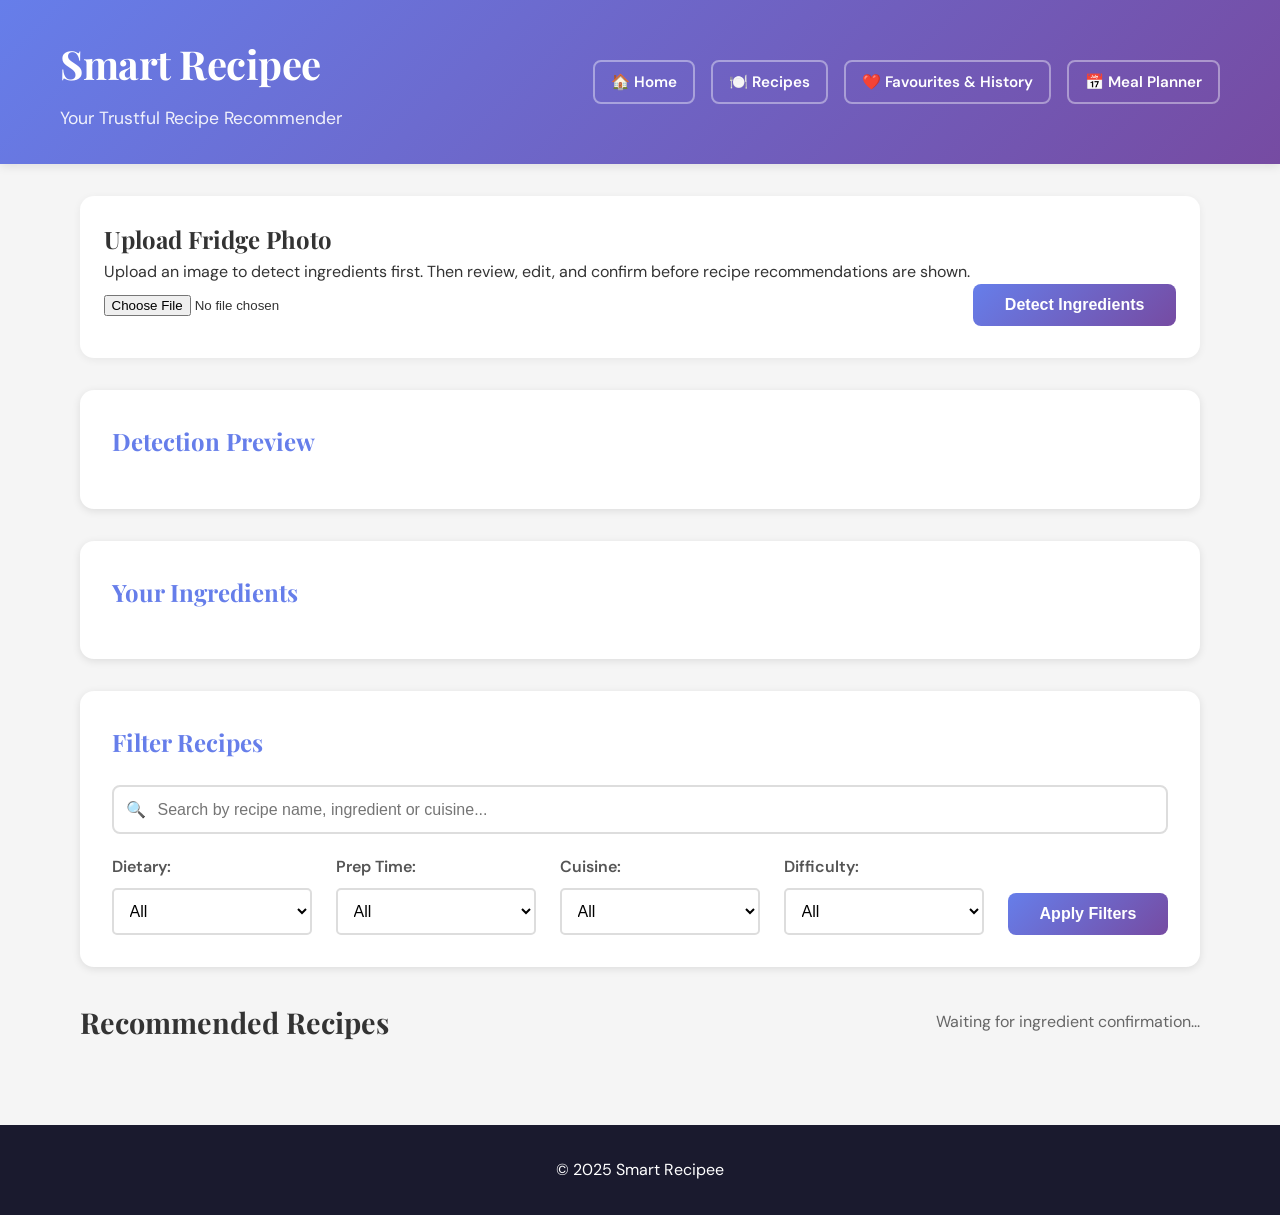
==== frontend/browse.html @ c810b21c "Initial commit" ====
<!DOCTYPE html>
<html lang="en">
<head>
    <meta charset="UTF-8">
    <meta name="viewport" content="width=device-width, initial-scale=1.0">
    <title>Smart Recipee - Recipe Recommendations</title>
    <link rel="stylesheet" href="css/style.css">
</head>
<body>
    <header>
        <div class="container">
            <div class="header-top">
                <div>
                    <h1>Smart Recipee</h1>
                    <p class="subtitle">Your Trustful Recipe Recommender</p>
                </div>
                <nav class="header-nav">
                    <a href="index.html" class="nav-link">🏠 Home</a>
                    <a href="browse.html" class="nav-link">🍽️ Recipes</a>
                    <a href="history.html" class="nav-link">❤️ Favourites & History</a>
                    <a href="meal-planner.html" class="nav-link">📅 Meal Planner</a>
                </nav>
            </div>
        </div>
    </header>

    <main class="container">
        <!-- Upload Section -->
        <section class="upload-section">
            <h2>Upload Fridge Photo</h2>
            <p class="hint">Upload an image to detect ingredients first. Then review, edit, and confirm before recipe recommendations are shown.</p>

            <div class="upload-row">
                <input id="imageUpload" type="file" accept="image/*" capture="environment">
                <button id="detectBtn" class="btn-primary" type="button">Detect Ingredients</button>
            </div>

            <p id="uploadStatus" class="results-count" style="margin-top: 0.5rem;"></p>
            
        </section>
        <section class="preview-section">
            <h2>Detection Preview</h2>
            <div id="detectionPreview" class="detection-preview" style="display: none;">
                <img id="annotatedPreviewImage" class="annotated-preview-image" alt="Annotated detection result">
                <div id="detectionSummary" class="detection-summary"></div>
            </div>
        </section>

        <!-- Ingredients Display -->
        <section class="ingredients-section">
            <h2>Your Ingredients</h2>
            <div id="ingredientsList" class="ingredients-list">
                <!-- populated by JS -->
            </div>
        </section>

        <!-- Review / Confirm Section -->
        <section id="reviewSection" class="review-section" style="display: none;">
            <h2>Review Detected Ingredients</h2>
            <p id="reviewStatus" class="review-status"></p>

            <div class="review-actions">
                <button id="editBtn" class="btn-secondary" type="button">Edit Ingredient List</button>
                <button id="confirmBtn" class="btn-primary" type="button">Confirm Ingredients</button>
                <button id="clearBtn" class="btn-danger" type="button">Clear</button>
            </div>

            <!-- Edit Panel -->
            <div id="editPanel" class="edit-panel" style="display: none;">
                <h3>Edit Ingredient List</h3>
                <p class="hint">Remove wrong detections and add missing ingredients manually.</p>

                <div id="editableIngredientsList" class="editable-ingredients-list">
                    <!-- populated by JS -->
                </div>

                <div class="manual-add-row">
                    <input
                        id="manualIngredientInput"
                        type="text"
                        placeholder="Type missing ingredient, e.g. tomato"
                        autocomplete="off"
                    >
                    <button id="addIngredientBtn" class="btn-secondary" type="button">Add</button>
                </div>

                <div class="edit-actions">
                    <button id="saveEditBtn" class="btn-primary" type="button">Save Edits</button>
                    <button id="cancelEditBtn" class="btn-outline" type="button">Cancel</button>
                </div>
            </div>
        </section>

        <!-- Results -->
         <!-- Almost There Section -->
        <section id="almostThereSection" class="almost-there-section" style="display: none;">
            <div class="almost-there-header">
                <h2>🛒 Almost There!</h2>
                <p class="almost-there-subtitle">You're just 1–2 ingredients away from making these recipes</p>
            </div>
            <div id="almostThereGrid" class="almost-there-grid">
                <!-- populated by JS -->
            </div>
        </section>

        <!-- Shopping List Section -->
        <section id="shoppingListSection" class="shopping-list-section" style="display: none;">
            <div class="shopping-list-header">
                <h2>🛍️ Your Shopping List</h2>
                <p class="shopping-list-subtitle">Missing ingredients from your Almost There recipes — all in one place</p>
            </div>

            <div id="shoppingListItems" class="shopping-list-items">
                <!-- populated by JS -->
            </div>

            <div class="manual-add-row" style="margin-top: 1rem;">
                <input
                    id="shoppingListInput"
                    type="text"
                    placeholder="Add an item manually, e.g. butter"
                    autocomplete="off"
                >
                <button id="addShoppingItemBtn" class="btn-secondary" type="button">Add Item</button>
            </div>

            <div class="shopping-list-actions">
                <button id="printShoppingListBtn" class="btn-primary" type="button">🖨️ Print List</button>
                <button id="downloadShoppingListBtn" class="btn-secondary" type="button">⬇️ Download .txt</button>
                <button id="clearShoppingListBtn" class="btn-danger" type="button">Clear List</button>
            </div>
        </section>

        <!-- Filters Section -->
        <section class="filters-section">
            <h2>Filter Recipes</h2>
            <div class="search-bar-wrapper">
                <input 
                     type="text" 
                     id="recipeSearch" 
                     placeholder="Search by recipe name, ingredient or cuisine..."
                     autocomplete="off"
                >
            </div>
            <div class="filters">
                <div class="filter-group">
                    <label for="dietaryFilter">Dietary:</label>
                    <select id="dietaryFilter">
                        <option value="">All</option>
                        <option value="vegetarian">Vegetarian</option>
                        <option value="vegan">Vegan</option>
                        <option value="halal">Halal</option>
                        <option value="non-halal">Non-Halal</option>
                    </select>
                </div>

                <div class="filter-group">
                    <label for="timeFilter">Prep Time:</label>
                    <select id="timeFilter">
                        <option value="">All</option>
                        <option value="quick">Quick (≤30 min)</option>
                        <option value="medium">Medium (31-60 min)</option>
                        <option value="long">Long (>60 min)</option>
                    </select>
                </div>

                <div class="filter-group">
                    <label for="cuisineFilter">Cuisine:</label>
                    <select id="cuisineFilter">
                        <option value="">All</option>
                        <option value="Malay">Malay</option>
                        <option value="Chinese">Chinese</option>
                        <option value="Indian">Indian</option>
                    </select>
                </div>

                <div class="filter-group">
                    <label for="difficultyFilter">Difficulty:</label>
                    <select id="difficultyFilter">
                        <option value="">All</option>
                        <option value="easy">Easy</option>
                        <option value="medium">Medium</option>
                        <option value="hard">Hard</option>
                    </select>
                </div>

                <button id="applyFiltersBtn" class="btn-primary" type="button">Apply Filters</button>
            </div>
        </section>

        <section class="results-section">
            <div class="results-header">
                <h2>Recommended Recipes</h2>
                <p id="recipeCount" class="results-count">Waiting for ingredient confirmation...</p>
            </div>

            <div id="loadingIndicator" class="loading" style="display: none;">
                <p>🔄 Finding recipes...</p>
            </div>

            <div id="errorMessage" class="error-message" style="display: none;">
                <p>⚠️ <span id="errorText"></span></p>
            </div>

            <div id="recipeGrid" class="recipes-grid" style="display: none;">
                <!-- recipe cards -->
            </div>

            <div id="noResults" class="no-results" style="display: none;">
                <p>😕 No recipes match your criteria</p>
                <p class="hint">Try adjusting your filters or ingredients</p>
            </div>
        </section>
    </main>

    <footer>
        <div class="container">
            <p>&copy; 2025 Smart Recipee</p>
        </div>
    </footer>

    <script src="js/browse.js"></script>
</body>
</html>
---- frontend/css/style.css ----
/* ============================================
   SMART RECIPEE - MAIN STYLESHEET
   ============================================ */

/* ============================================
   1. RESET & BASE STYLES
   ============================================ */

@import url('https://fonts.googleapis.com/css2?family=Playfair+Display:wght@700;900&family=DM+Sans:wght@400;500;600&display=swap');

* {
    margin: 0;
    padding: 0;
    box-sizing: border-box;
}

body {
    font-family: 'DM Sans', 'Segoe UI', sans-serif;
    line-height: 1.6;
    color: #333;
    background-color: #f5f5f5;
    min-height: 100vh;
    display: flex;
    flex-direction: column;
}

main {
    flex: 1;
}

.container {
    max-width: 1200px;
    margin: 0 auto;
    padding: 0 20px;
}

/* ============================================
   2. HEADER
   ============================================ */

header {
    background: linear-gradient(135deg, #667eea 0%, #764ba2 100%);
    color: white;
    padding: 2rem 0;
    box-shadow: 0 2px 10px rgba(0, 0, 0, 0.1);
}

header h1 {
    font-size: 2.5rem;
    margin-bottom: 0.5rem;
    font-family: 'Playfair Display', serif;
    font-weight: 700;
    letter-spacing: -0.5px;
}

header .subtitle {
    font-size: 1.1rem;
    opacity: 0.9;
}

/* ============================================
   3. INGREDIENTS SECTION
   ============================================ */

.ingredients-section {
    background: white;
    padding: 2rem;
    margin: 2rem 0;
    border-radius: 10px;
    box-shadow: 0 2px 8px rgba(0, 0, 0, 0.1);
}

.ingredients-section h2 {
    color: #667eea;
    margin-bottom: 1rem;
    font-size: 1.5rem;
}

.ingredients-list {
    display: flex;
    flex-wrap: wrap;
    gap: 0.5rem;
}

.ingredient-tag {
    background-color: #e8f5e9;
    color: #2e7d32;
    padding: 0.5rem 1rem;
    border-radius: 20px;
    font-size: 0.9rem;
    font-weight: 500;
    border: 2px solid #4caf50;
}

/* ============================================
   4. FILTERS SECTION
   ============================================ */

.filters-section {
    background: white;
    padding: 2rem;
    margin: 2rem 0;
    border-radius: 10px;
    box-shadow: 0 2px 8px rgba(0, 0, 0, 0.1);
}

.filters-section h2 {
    color: #667eea;
    margin-bottom: 1.5rem;
    font-size: 1.5rem;
}

.filters {
    display: flex;
    flex-wrap: wrap;
    gap: 1.5rem;
    align-items: flex-end;
}

.filter-group {
    flex: 1;
    min-width: 200px;
}

.filter-group label {
    display: block;
    margin-bottom: 0.5rem;
    font-weight: 600;
    color: #555;
}

.filter-group select {
    width: 100%;
    padding: 0.75rem;
    border: 2px solid #ddd;
    border-radius: 5px;
    font-size: 1rem;
    background-color: white;
    cursor: pointer;
    transition: border-color 0.3s;
}

.filter-group select:hover {
    border-color: #667eea;
}

.filter-group select:focus {
    outline: none;
    border-color: #667eea;
    box-shadow: 0 0 0 3px rgba(102, 126, 234, 0.1);
}

/* ============================================
   5. BUTTONS
   ============================================ */

.btn-primary {
    background: linear-gradient(135deg, #667eea 0%, #764ba2 100%);
    color: white;
    padding: 0.75rem 2rem;
    border: none;
    border-radius: 8px;
    font-size: 1rem;
    font-weight: 600;
    cursor: pointer;
    transition: transform 0.2s, box-shadow 0.2s;
    align-self: flex-end;
}

.btn-primary:hover {
    transform: translateY(-2px);
    box-shadow: 0 4px 12px rgba(102, 126, 234, 0.4);
}

.btn-primary:active {
    transform: translateY(0);
}

/* ============================================
   6. RESULTS SECTION
   ============================================ */

.results-section {
    margin: 2rem 0;
}

.results-header {
    display: flex;
    justify-content: space-between;
    align-items: center;
    margin-bottom: 1.5rem;
}

.results-header h2 {
    color: #333;
    font-size: 1.8rem;
}

.results-count {
    color: #666;
    font-size: 1rem;
}

/* ============================================
   7. RECIPE CARDS GRID
   ============================================ */

.recipes-grid {
    display: grid;
    grid-template-columns: repeat(auto-fill, minmax(300px, 1fr));
    gap: 1.5rem;
}

.recipe-card-image {
    width: 100%;
    height: 200px;
    object-fit: cover;
    border-radius: 12px 12px 0 0;
}

.recipe-card {
    background: white;
    border-radius: 14px;
    overflow: hidden;
    box-shadow: 0 2px 12px rgba(102, 126, 234, 0.08);
    border: 1px solid #ede9fe;
    transition: transform 0.3s, box-shadow 0.3s;
    cursor: pointer;
}

.recipe-card:hover {
    transform: translateY(-5px);
    box-shadow: 0 4px 16px rgba(0, 0, 0, 0.15);
}

.recipe-card-header {
    padding: 1.5rem;
    border-bottom: 1px solid #eee;
}

.recipe-card-title {
    font-size: 1.4rem;
    color: #333;
    margin-bottom: 0.5rem;
}

.recipe-card-meta {
    display: flex;
    gap: 1rem;
    font-size: 0.9rem;
    color: #666;
}

.recipe-card-meta span {
    display: flex;
    align-items: center;
    gap: 0.3rem;
}

.recipe-card-body {
    padding: 1.5rem;
}

.match-badge {
    display: inline-block;
    padding: 0.5rem 1rem;
    border-radius: 20px;
    font-weight: 600;
    font-size: 1.1rem;
    margin-bottom: 1rem;
}

.match-high {
    background-color: #e8f5e9;
    color: #2e7d32;
}

.match-medium {
    background-color: #fff3e0;
    color: #ef6c00;
}

.match-low {
    background-color: #ffebee;
    color: #c62828;
}

.recipe-info {
    margin-bottom: 1rem;
}

.info-row {
    display: flex;
    justify-content: space-between;
    margin-bottom: 0.5rem;
    font-size: 0.9rem;
}

.info-label {
    color: #666;
}

.info-value {
    font-weight: 600;
    color: #333;
}

.missing-ingredients {
    margin-top: 1rem;
}

.missing-ingredients h4 {
    color: #c62828;
    font-size: 0.9rem;
    margin-bottom: 0.5rem;
}

.missing-ingredients ul {
    list-style: none;
    padding-left: 0;
}

.missing-ingredients li {
    color: #666;
    font-size: 0.85rem;
    margin-bottom: 0.3rem;
    padding-left: 1rem;
    position: relative;
}

.missing-ingredients li:before {
    content: "✗";
    position: absolute;
    left: 0;
    color: #c62828;
}

.recipe-card-footer {
    padding: 1rem 1.5rem;
    background-color: #f8f8f8;
    text-align: center;
}

.btn-view-recipe {
    background-color: #667eea;
    color: white;
    padding: 0.75rem 2rem;
    border: none;
    border-radius: 5px;
    font-size: 1rem;
    font-weight: 600;
    cursor: pointer;
    transition: background-color 0.3s;
    width: 100%;
}

.btn-view-recipe:hover {
    background-color: #5568d3;
}

/* ============================================
   8. LOADING & ERROR STATES
   ============================================ */

.loading {
    text-align: center;
    padding: 3rem;
    font-size: 1.2rem;
    color: #666;
}

.error-message {
    background-color: #ffebee;
    color: #c62828;
    padding: 1.5rem;
    border-radius: 5px;
    text-align: center;
    border-left: 4px solid #c62828;
}

.no-results {
    text-align: center;
    padding: 3rem;
    background: white;
    border-radius: 10px;
    box-shadow: 0 2px 8px rgba(0, 0, 0, 0.1);
}

.no-results p {
    font-size: 1.3rem;
    color: #666;
    margin-bottom: 0.5rem;
}

.no-results .hint {
    font-size: 1rem;
    color: #999;
}

/* ============================================
   9. FOOTER
   ============================================ */

footer {
    background-color: #333;
    color: white;
    text-align: center;
    padding: 2rem 0;
    margin-top: 3rem;
}

footer p {
    margin: 0;
}

/* ============================================
   10. RESPONSIVE DESIGN
   ============================================ */

@media (max-width: 768px) {
    header h1 {
        font-size: 2rem;
    }

    .filters {
        flex-direction: column;
    }

    .filter-group {
        width: 100%;
    }

    .btn-primary {
        width: 100%;
        align-self: stretch;
    }

    .recipes-grid {
        grid-template-columns: 1fr;
    }

    .results-header {
        flex-direction: column;
        align-items: flex-start;
        gap: 0.5rem;
    }
}

@media (max-width: 480px) {
    header h1 {
        font-size: 1.5rem;
    }

    .recipe-card-title {
        font-size: 1.2rem;
    }
}

/* ============================================
   11. RECIPE DETAIL PAGE
   ============================================ */

.back-button-container {
    margin: 2rem 0 1rem 0;
}

.btn-back {
    background-color: #f5f5f5;
    color: #333;
    padding: 0.75rem 1.5rem;
    border: 2px solid #ddd;
    border-radius: 5px;
    font-size: 1rem;
    font-weight: 600;
    cursor: pointer;
    transition: all 0.3s;
}

.btn-back:hover {
    background-color: #667eea;
    color: white;
    border-color: #667eea;
}

.recipe-detail {
    margin-bottom: 3rem;
}

/* Detail Header */
.detail-header {
    background: white;
    padding: 2rem;
    border-radius: 10px;
    box-shadow: 0 2px 8px rgba(0, 0, 0, 0.1);
    margin-bottom: 2rem;
}

.detail-title {
    font-size: 2.5rem;
    color: #333;
    margin-bottom: 1rem;
}

.detail-meta {
    display: flex;
    gap: 2rem;
    margin-bottom: 1rem;
    flex-wrap: wrap;
}

.meta-item {
    font-size: 1.1rem;
    color: #666;
    display: flex;
    align-items: center;
    gap: 0.5rem;
}

.dietary-tags {
    display: flex;
    gap: 0.5rem;
    margin: 1rem 0;
    flex-wrap: wrap;
}

.dietary-tag {
    background-color: #e3f2fd;
    color: #1976d2;
    padding: 0.5rem 1rem;
    border-radius: 20px;
    font-size: 0.9rem;
    font-weight: 500;
}

.match-badge-large {
    display: inline-block;
    padding: 1rem 2rem;
    border-radius: 30px;
    font-weight: 700;
    font-size: 1.5rem;
    margin-top: 1rem;
}

/* Detail Sections */
.detail-section {
    background: white;
    padding: 2rem;
    border-radius: 10px;
    box-shadow: 0 2px 8px rgba(0, 0, 0, 0.1);
    margin-bottom: 2rem;
}

.section-title {
    font-size: 1.8rem;
    color: #667eea;
    margin-bottom: 1.5rem;
    padding-bottom: 0.5rem;
    border-bottom: 3px solid #667eea;
}

/* Ingredients List */
.ingredients-detail-list {
    display: grid;
    grid-template-columns: repeat(auto-fill, minmax(250px, 1fr));
    gap: 1rem;
}

.ingredient-item {
    padding: 1rem;
    border-radius: 8px;
    display: flex;
    align-items: flex-start;
    gap: 0.75rem;
    font-size: 1rem;
    transition: transform 0.2s;
}

.ingredient-item:hover {
    transform: translateX(5px);
}

.ingredient-item.has-ingredient {
    background-color: #e8f5e9;
    border-left: 4px solid #4caf50;
}

.ingredient-item.missing-ingredient {
    background-color: #ffebee;
    border-left: 4px solid #f44336;
}

.ingredient-icon {
    font-size: 1.5rem;
    flex-shrink: 0;
}

.ingredient-content {
    flex: 1;
}

.ingredient-name {
    font-weight: 600;
    color: #333;
    display: block;
    margin-bottom: 0.25rem;
}

.ingredient-quantity {
    color: #666;
    font-size: 0.9rem;
}

/* Instructions List */
.instructions-list {
    list-style: none;
    counter-reset: step-counter;
    padding: 0;
}

.instructions-list li {
    counter-increment: step-counter;
    padding: 1.5rem;
    margin-bottom: 1rem;
    background-color: #f8f9fa;
    border-radius: 8px;
    border-left: 4px solid #667eea;
    position: relative;
    padding-left: 4rem;
    line-height: 1.6;
    font-size: 1.05rem;
}

.instructions-list li::before {
    content: counter(step-counter);
    position: absolute;
    left: 1rem;
    top: 50%;
    transform: translateY(-50%);
    background: linear-gradient(135deg, #667eea 0%, #764ba2 100%);
    color: white;
    width: 2rem;
    height: 2rem;
    border-radius: 50%;
    display: flex;
    align-items: center;
    justify-content: center;
    font-weight: 700;
    font-size: 1rem;
}

/* Detail Actions */
.detail-actions {
    display: flex;
    justify-content: center;
    align-items: center;
    gap: 1rem;
    flex-wrap: wrap;
    margin: 2rem 0;
}

.detail-actions .btn-secondary {
    padding: 0.75rem 1.5rem;
    font-size: 1rem;
}

.btn-secondary {
    background-color: #f5f5f5;
    color: #333;
    padding: 1rem 3rem;
    border: 2px solid #ddd;
    border-radius: 5px;
    font-size: 1.1rem;
    font-weight: 600;
    cursor: pointer;
    transition: all 0.3s;
}

.btn-secondary:hover {
    background-color: #667eea;
    color: white;
    border-color: #667eea;
    transform: translateY(-2px);
    box-shadow: 0 4px 12px rgba(102, 126, 234, 0.3);
}

/* ============================================
   12. RESPONSIVE - DETAIL PAGE
   ============================================ */

@media (max-width: 768px) {
    .detail-title {
        font-size: 2rem;
    }

    .detail-meta {
        gap: 1rem;
    }

    .section-title {
        font-size: 1.5rem;
    }

    .ingredients-detail-list {
        grid-template-columns: 1fr;
    }

    .instructions-list li {
        padding-left: 3.5rem;
        font-size: 1rem;
    }

    .instructions-list li::before {
        width: 1.75rem;
        height: 1.75rem;
        font-size: 0.9rem;
    }

    .match-badge-large {
        font-size: 1.2rem;
        padding: 0.75rem 1.5rem;
    }
}

/* ============================================
   DETECTION WARNINGS
   ============================================ */

/* Upload section */
.upload-section {
    background: white;
    padding: 1.5rem;
    border-radius: 10px;
    margin: 2rem 0;
    box-shadow: 0 2px 8px rgba(0, 0, 0, 0.06);
}

.upload-row {
    display: flex;
    gap: 1rem;
    align-items: center;
    flex-wrap: wrap;
}

.upload-row input[type="file"] {
    flex: 1;
    min-width: 220px;
}

.detection-warnings {
    background: #fff3cd;
    border-left: 4px solid #ffc107;
    padding: 1rem;
    margin: 2rem 0;
    border-radius: 5px;
}

.warning-item {
    display: flex;
    align-items: flex-start;
    gap: 1rem;
    padding: 0.75rem;
    margin-bottom: 0.5rem;
    background: white;
    border-radius: 5px;
}

.warning-item:last-child {
    margin-bottom: 0;
}

.warning-icon {
    font-size: 1.5rem;
    flex-shrink: 0;
}

.warning-content {
    flex: 1;
}

.warning-content strong {
    color: #856404;
    display: block;
    margin-bottom: 0.25rem;
}

.warning-content p {
    margin: 0;
    color: #666;
    font-size: 0.9rem;
}

.warning-content small {
    color: #999;
    font-size: 0.85rem;
}

.recipe-detail-image {
    width: 100%;
    max-width: 800px;
    height: 400px;
    object-fit: cover;
    border-radius: 12px;
    margin-bottom: 2rem;
    box-shadow: 0 4px 6px rgba(0, 0, 0, 0.1);
}


/* ============================================
   ADD-ON: DETECTION PREVIEW + REVIEW/EDIT UI
   appended without changing original styles
   ============================================ */

/* Preview section for annotated image */
.preview-section {
    background: white;
    padding: 2rem;
    margin: 2rem 0;
    border-radius: 10px;
    box-shadow: 0 2px 8px rgba(0, 0, 0, 0.1);
}

.preview-section h2 {
    color: #667eea;
    margin-bottom: 1rem;
    font-size: 1.5rem;
}

.detection-preview {
    display: flex;
    flex-direction: column;
    gap: 1rem;
}

.annotated-preview-image {
    width: 100%;
    max-width: 900px;
    max-height: 520px;
    object-fit: contain;
    border-radius: 10px;
    border: 1px solid #ddd;
    background: #fafafa;
    display: block;
}

.detection-summary {
    background: #fafafa;
    border: 1px solid #eee;
    border-radius: 8px;
    padding: 1rem;
}

.detection-summary h3 {
    margin-bottom: 0.75rem;
    color: #333;
    font-size: 1.1rem;
}

.detection-list {
    display: flex;
    flex-direction: column;
    gap: 0.5rem;
}

.detection-row {
    display: flex;
    justify-content: space-between;
    align-items: center;
    gap: 1rem;
    padding: 0.7rem 0.9rem;
    background: white;
    border: 1px solid #eee;
    border-radius: 6px;
}

.detection-name {
    font-weight: 600;
    color: #333;
    text-transform: capitalize;
}

.detection-confidence {
    font-weight: 700;
    color: #2e7d32;
    white-space: nowrap;
}

/* Review / confirm section */
.review-section {
    background: white;
    padding: 2rem;
    margin: 2rem 0;
    border-radius: 10px;
    box-shadow: 0 2px 8px rgba(0, 0, 0, 0.1);
}

.review-section h2 {
    color: #667eea;
    margin-bottom: 1rem;
    font-size: 1.5rem;
}

.review-status {
    color: #555;
    margin-bottom: 1rem;
}

.review-actions,
.edit-actions,
.manual-add-row {
    display: flex;
    gap: 1rem;
    flex-wrap: wrap;
    margin-top: 1rem;
}

.edit-panel {
    margin-top: 1.5rem;
    padding: 1.25rem;
    border: 1px solid #e8e8e8;
    border-radius: 8px;
    background: #fafafa;
}

.edit-panel h3 {
    color: #444;
    margin-bottom: 0.5rem;
}

.editable-ingredients-list {
    display: flex;
    flex-direction: column;
    gap: 0.75rem;
    margin-top: 1rem;
}

.editable-ingredient-item {
    display: flex;
    justify-content: space-between;
    align-items: center;
    gap: 1rem;
    padding: 0.85rem 1rem;
    background: white;
    border: 1px solid #ececec;
    border-radius: 8px;
}

.editable-ingredient-name {
    font-weight: 600;
    color: #333;
    text-transform: capitalize;
}

.empty-edit-note {
    color: #888;
    font-size: 0.95rem;
}

.manual-add-row input {
    flex: 1;
    min-width: 220px;
    padding: 0.75rem 0.9rem;
    border: 2px solid #ddd;
    border-radius: 6px;
    font-size: 1rem;
}

.manual-add-row input:focus {
    outline: none;
    border-color: #667eea;
    box-shadow: 0 0 0 3px rgba(102, 126, 234, 0.1);
}

/* New buttons only for FR8 / FR9 flow */
.btn-danger {
    background: #ffebee;
    color: #c62828;
    padding: 0.75rem 1.25rem;
    border: none;
    border-radius: 5px;
    font-size: 1rem;
    font-weight: 600;
    cursor: pointer;
    transition: all 0.2s;
}

.btn-danger:hover {
    background: #ffd9de;
}

.btn-outline {
    background: white;
    color: #555;
    border: 2px solid #ddd;
    padding: 0.75rem 1.25rem;
    border-radius: 5px;
    font-size: 1rem;
    font-weight: 600;
    cursor: pointer;
    transition: all 0.2s;
}

.btn-outline:hover {
    background: #f7f7f7;
}

.btn-remove-ingredient {
    background: #ffebee;
    color: #c62828;
    padding: 0.55rem 0.9rem;
    font-size: 0.9rem;
    border: none;
    border-radius: 5px;
    font-weight: 600;
    cursor: pointer;
    transition: all 0.2s;
}

.btn-remove-ingredient:hover {
    background: #ffd9de;
}

/* Responsive additions only for new UI */
@media (max-width: 768px) {
    .review-actions,
    .edit-actions,
    .manual-add-row,
    .detection-row,
    .editable-ingredient-item {
        flex-direction: column;
        align-items: stretch;
    }

    .annotated-preview-image {
        max-height: 380px;
    }

    .btn-danger,
    .btn-outline {
        width: 100%;
    }
}

@media (max-width: 480px) {
    .annotated-preview-image {
        max-height: 260px;
    }
}

/* ============================================
   RECIPE SEARCH BAR
   ============================================ */

.search-bar-wrapper {
    width: 100%;
    margin-bottom: 1.25rem;
    position: relative;
}

.search-bar-wrapper::before {
    content: "🔍";
    position: absolute;
    left: 0.9rem;
    top: 50%;
    transform: translateY(-50%);
    font-size: 1rem;
    pointer-events: none;
}

.search-bar-wrapper input {
    width: 100%;
    padding: 0.85rem 1rem 0.85rem 2.75rem;
    border: 2px solid #ddd;
    border-radius: 8px;
    font-size: 1rem;
    background-color: white;
    transition: border-color 0.3s, box-shadow 0.3s;
}

.search-bar-wrapper input:focus {
    outline: none;
    border-color: #667eea;
    box-shadow: 0 0 0 3px rgba(102, 126, 234, 0.1);
}

/* ============================================
   MATCHED INGREDIENTS
   ============================================ */

.matched-ingredients {
    margin-top: 1rem;
}

.matched-ingredients h4 {
    color: #2e7d32;
    font-size: 0.9rem;
    margin-bottom: 0.5rem;
}

.matched-ingredients ul {
    list-style: none;
    padding-left: 0;
}

.matched-ingredients li {
    color: #2e7d32;
    font-size: 0.85rem;
    margin-bottom: 0.3rem;
    padding-left: 1rem;
    position: relative;
}

.matched-ingredients li:before {
    content: "✓";
    position: absolute;
    left: 0;
    color: #2e7d32;
}

/* ============================================
   ALMOST THERE SECTION
   ============================================ */

.almost-there-section {
    background: linear-gradient(135deg, #fff8e1 0%, #fff3cd 100%);
    border: 2px solid #ffc107;
    border-radius: 12px;
    padding: 2rem;
    margin: 2rem 0;
}

.almost-there-header {
    margin-bottom: 1.5rem;
}

.almost-there-header h2 {
    color: #e65100;
    font-size: 1.6rem;
    margin-bottom: 0.4rem;
}

.almost-there-subtitle {
    color: #795548;
    font-size: 0.95rem;
}

.almost-there-grid {
    display: grid;
    grid-template-columns: repeat(auto-fill, minmax(260px, 1fr));
    gap: 1.25rem;
}

.almost-there-card {
    background: white;
    border-radius: 10px;
    overflow: hidden;
    box-shadow: 0 2px 8px rgba(0, 0, 0, 0.08);
    transition: transform 0.2s, box-shadow 0.2s;
}

.almost-there-card:hover {
    transform: translateY(-4px);
    box-shadow: 0 6px 16px rgba(0, 0, 0, 0.12);
}

.almost-there-image {
    width: 100%;
    height: 160px;
    object-fit: cover;
}

.almost-there-card-body {
    padding: 1.25rem;
}

.almost-there-recipe-name {
    font-size: 1.1rem;
    color: #333;
    margin-bottom: 0.3rem;
}

.almost-there-cuisine {
    font-size: 0.85rem;
    color: #888;
    margin-bottom: 0.75rem;
}

.almost-there-missing {
    background: #fff8e1;
    border-left: 3px solid #ffc107;
    padding: 0.75rem;
    border-radius: 5px;
    margin-bottom: 1rem;
}

.almost-there-missing-label {
    font-weight: 600;
    color: #e65100;
    font-size: 0.9rem;
    margin-bottom: 0.4rem;
}

.almost-there-missing ul {
    list-style: none;
    padding: 0;
    margin: 0;
}

.almost-there-missing li {
    color: #555;
    font-size: 0.85rem;
    padding-left: 1rem;
    position: relative;
    margin-bottom: 0.2rem;
}

.almost-there-missing li::before {
    content: "•";
    position: absolute;
    left: 0;
    color: #ffc107;
    font-weight: bold;
}

@media (max-width: 768px) {
    .almost-there-grid {
        grid-template-columns: 1fr;
    }
}

/* ============================================
   SHOPPING LIST SECTION
   ============================================ */

.shopping-list-section {
    background: white;
    border: 2px solid #667eea;
    border-radius: 12px;
    padding: 2rem;
    margin: 2rem 0;
    box-shadow: 0 2px 8px rgba(102, 126, 234, 0.1);
}

.shopping-list-header {
    margin-bottom: 1.5rem;
}

.shopping-list-header h2 {
    color: #667eea;
    font-size: 1.6rem;
    margin-bottom: 0.4rem;
}

.shopping-list-subtitle {
    color: #888;
    font-size: 0.95rem;
}

.shopping-list-items {
    display: flex;
    flex-direction: column;
    gap: 0.6rem;
    margin-bottom: 1rem;
}

.shopping-list-row {
    display: flex;
    justify-content: space-between;
    align-items: center;
    padding: 0.75rem 1rem;
    background: #f8f9ff;
    border: 1px solid #e0e4ff;
    border-radius: 8px;
    gap: 1rem;
}

.shopping-list-item {
    font-size: 1rem;
    color: #333;
    font-weight: 500;
    text-transform: capitalize;
}

.shopping-list-actions {
    display: flex;
    gap: 1rem;
    flex-wrap: wrap;
    margin-top: 1.5rem;
}

@media (max-width: 768px) {
    .shopping-list-actions {
        flex-direction: column;
    }

    .shopping-list-row {
        flex-direction: row;
    }
}

/* ============================================
   NUTRITIONAL INFO
   ============================================ */

.nutrition-grid {
    display: grid;
    grid-template-columns: repeat(5, 1fr);
    gap: 1rem;
    margin-bottom: 0.75rem;
}

.nutrition-card {
    background: linear-gradient(135deg, #f8f9ff 0%, #eef0ff 100%);
    border: 1px solid #dde0ff;
    border-radius: 10px;
    padding: 1.25rem 1rem;
    text-align: center;
    display: flex;
    flex-direction: column;
    align-items: center;
    gap: 0.4rem;
}

.nutrition-value {
    font-size: 1.5rem;
    font-weight: 700;
    color: #667eea;
}

.nutrition-label {
    font-size: 0.8rem;
    color: #666;
    font-weight: 500;
}

.nutrition-note {
    font-size: 0.8rem;
    color: #aaa;
    margin-top: 0.5rem;
}

@media (max-width: 768px) {
    .nutrition-grid {
        grid-template-columns: repeat(3, 1fr);
    }
}

@media (max-width: 480px) {
    .nutrition-grid {
        grid-template-columns: repeat(2, 1fr);
    }
}

/* ============================================
   RATINGS & REVIEWS
   ============================================ */

.rating-summary {
    display: flex;
    align-items: center;
    gap: 1rem;
    padding: 1.25rem;
    background: #fffbea;
    border: 1px solid #fde68a;
    border-radius: 10px;
    margin-bottom: 1.5rem;
}

.rating-average {
    font-size: 2.5rem;
    font-weight: 700;
    color: #f59e0b;
}

.rating-stars-display .star-display {
    font-size: 1.5rem;
    color: #f59e0b;
}

.rating-total {
    color: #888;
    font-size: 0.9rem;
}

.rating-form {
    background: #f8f9ff;
    border: 1px solid #e0e4ff;
    border-radius: 10px;
    padding: 1.5rem;
    margin-bottom: 1.5rem;
}

.rating-form-title {
    color: #444;
    margin-bottom: 1rem;
    font-size: 1rem;
}

.star-input {
    display: flex;
    gap: 0.5rem;
    margin-bottom: 0.5rem;
}

.star-input .star {
    font-size: 2rem;
    color: #ddd;
    cursor: pointer;
    transition: color 0.15s;
    user-select: none;
}

.star-input .star.active,
.star-input .star:hover {
    color: #f59e0b;
}

.rating-selected-text {
    font-size: 0.85rem;
    color: #888;
    margin-bottom: 1rem;
}

.rating-comment {
    width: 100%;
    padding: 0.75rem;
    border: 2px solid #ddd;
    border-radius: 8px;
    font-size: 0.95rem;
    font-family: inherit;
    resize: vertical;
    margin-bottom: 1rem;
    transition: border-color 0.3s;
}

.rating-comment:focus {
    outline: none;
    border-color: #667eea;
    box-shadow: 0 0 0 3px rgba(102, 126, 234, 0.1);
}

.rating-message {
    margin-top: 0.75rem;
    font-size: 0.9rem;
    font-weight: 500;
}

.comment-item {
    padding: 1rem;
    border-bottom: 1px solid #eee;
}

.comment-item:last-child {
    border-bottom: none;
}

.comment-header {
    display: flex;
    justify-content: space-between;
    align-items: center;
    margin-bottom: 0.4rem;
}

.comment-stars {
    color: #f59e0b;
    font-size: 1rem;
    letter-spacing: 2px;
}

.comment-date {
    font-size: 0.8rem;
    color: #aaa;
}

.comment-text {
    color: #555;
    font-size: 0.9rem;
    line-height: 1.5;
}

.comments-title {
    font-size: 1rem;
    color: #444;
    margin-bottom: 1rem;
}

.no-comments {
    color: #999;
    font-size: 0.9rem;
    text-align: center;
    padding: 1rem 0;
}

.card-rating {
    display: flex;
    align-items: center;
    gap: 0.4rem;
    margin-bottom: 0.75rem;
    font-size: 0.85rem;
}

.card-rating-stars {
    color: #ddd;
    letter-spacing: 1px;
}

.card-rating-count {
    color: #888;
}

.rating-comments-wrapper {
    margin-top: 1rem;
}

.toggle-reviews-btn {
    background: none;
    border: 1px solid #ddd;
    border-radius: 8px;
    padding: 0.6rem 1.2rem;
    font-size: 0.9rem;
    font-weight: 600;
    color: #667eea;
    cursor: pointer;
    width: 100%;
    text-align: left;
    transition: background 0.2s, border-color 0.2s;
    margin-bottom: 0.75rem;
}

.toggle-reviews-btn:hover {
    background: #f0f2ff;
    border-color: #667eea;
}

/* ============================================
   HEADER NAV
   ============================================ */

.header-top {
    display: flex;
    justify-content: space-between;
    align-items: center;
    flex-wrap: wrap;
    gap: 1rem;
}

.header-nav {
    display: flex;
    gap: 1rem;
    align-items: center;
}

.nav-link {
    color: white;
    text-decoration: none;
    font-weight: 600;
    font-size: 0.95rem;
    padding: 0.5rem 1rem;
    border-radius: 8px;
    border: 2px solid rgba(255,255,255,0.4);
    transition: background 0.2s;
}

.nav-link:hover,
.nav-link.active {
    background: rgba(255,255,255,0.2);
    border-color: white;
}

/* ============================================
   FAVOURITE & COOKED BUTTONS
   ============================================ */

.btn-favourite {
    background: white;
    color: #e91e63;
    border: 2px solid #e91e63;
    padding: 0.75rem 1.5rem;
    border-radius: 8px;
    font-size: 1rem;
    font-weight: 600;
    cursor: pointer;
    transition: all 0.2s;
}

.btn-favourite:hover,
.btn-favourite-active {
    background: #e91e63;
    color: white;
}

.btn-cooked {
    background: white;
    color: #2e7d32;
    border: 2px solid #2e7d32;
    padding: 0.75rem 1.5rem;
    border-radius: 8px;
    font-size: 1rem;
    font-weight: 600;
    cursor: pointer;
    transition: all 0.2s;
}

.btn-cooked:hover {
    background: #2e7d32;
    color: white;
}

/* ============================================
   HISTORY PAGE
   ============================================ */

.history-page {
    margin: 2rem 0;
}

.history-tabs {
    display: flex;
    gap: 0.5rem;
    margin-bottom: 2rem;
    border-bottom: 2px solid #eee;
    padding-bottom: 0;
}

.history-tab {
    background: none;
    border: none;
    padding: 0.75rem 1.5rem;
    font-size: 1rem;
    font-weight: 600;
    color: #888;
    cursor: pointer;
    border-bottom: 3px solid transparent;
    margin-bottom: -2px;
    transition: all 0.2s;
}

.history-tab.active {
    color: #667eea;
    border-bottom-color: #667eea;
}

.history-panel-header {
    display: flex;
    justify-content: space-between;
    align-items: center;
    margin-bottom: 1.5rem;
}

.history-panel-header h2 {
    font-size: 1.4rem;
    color: #333;
}

.btn-danger-small {
    background: #ffebee;
    color: #c62828;
    border: none;
    padding: 0.5rem 1rem;
    border-radius: 6px;
    font-size: 0.85rem;
    font-weight: 600;
    cursor: pointer;
    transition: background 0.2s;
}

.btn-danger-small:hover {
    background: #ffd9de;
}

.history-grid {
    display: grid;
    grid-template-columns: repeat(auto-fill, minmax(280px, 1fr));
    gap: 1.5rem;
}

.history-card {
    background: white;
    border-radius: 10px;
    overflow: hidden;
    box-shadow: 0 2px 8px rgba(0,0,0,0.1);
    transition: transform 0.2s, box-shadow 0.2s;
}

.history-card:hover {
    transform: translateY(-4px);
    box-shadow: 0 6px 16px rgba(0,0,0,0.12);
}

.history-card-image {
    width: 100%;
    height: 160px;
    object-fit: cover;
}

.history-card-body {
    padding: 1.25rem;
}

.history-card-title {
    font-size: 1.1rem;
    color: #333;
    margin-bottom: 0.4rem;
}

.history-card-meta {
    font-size: 0.85rem;
    color: #888;
    margin-bottom: 0.4rem;
}

.history-card-date {
    font-size: 0.8rem;
    color: #aaa;
    margin-bottom: 1rem;
}

.history-card-actions {
    display: flex;
    gap: 0.75rem;
    align-items: center;
}

.btn-remove-small {
    background: #ffebee;
    color: #c62828;
    border: none;
    padding: 0.5rem 0.75rem;
    border-radius: 6px;
    font-size: 0.8rem;
    font-weight: 600;
    cursor: pointer;
    transition: background 0.2s;
}

.btn-remove-small:hover {
    background: #ffd9de;
}

.history-empty {
    text-align: center;
    padding: 3rem;
    background: white;
    border-radius: 10px;
    box-shadow: 0 2px 8px rgba(0,0,0,0.06);
    grid-column: 1 / -1;
}

.history-empty p {
    font-size: 1.2rem;
    color: #888;
    margin-bottom: 0.5rem;
}

@media (max-width: 768px) {
    .header-top {
        flex-direction: column;
        align-items: flex-start;
    }

    .history-grid {
        grid-template-columns: 1fr;
    }

    .history-card-actions {
        flex-direction: column;
        align-items: stretch;
    }
}

/* ============================================
   MEAL PLANNER
   ============================================ */

.planner-page {
    margin: 2rem 0;
}

.planner-header {
    display: flex;
    justify-content: space-between;
    align-items: flex-start;
    margin-bottom: 1.5rem;
}

.planner-title {
    font-size: 1.8rem;
    color: #333;
    margin-bottom: 0.4rem;
}

.planner-subtitle {
    color: #888;
    font-size: 0.95rem;
}

.planner-controls {
    display: flex;
    align-items: flex-end;
    gap: 1rem;
    flex-wrap: wrap;
    background: white;
    padding: 1.5rem;
    border-radius: 10px;
    box-shadow: 0 2px 8px rgba(0,0,0,0.06);
    margin-bottom: 1.5rem;
}

.planner-filter {
    display: flex;
    flex-direction: column;
    gap: 0.4rem;
}

.planner-filter label {
    font-size: 0.85rem;
    font-weight: 600;
    color: #555;
}

.planner-filter select {
    padding: 0.65rem 0.9rem;
    border: 2px solid #ddd;
    border-radius: 6px;
    font-size: 0.95rem;
    background: white;
    cursor: pointer;
}

.planner-filter select:focus {
    outline: none;
    border-color: #667eea;
}

.planner-algo-info {
    background: #f0f4ff;
    border-left: 4px solid #667eea;
    border-radius: 6px;
    padding: 1rem 1.25rem;
    margin-bottom: 1.5rem;
    font-size: 0.9rem;
    color: #444;
    line-height: 1.6;
}

.planner-grid {
    display: grid;
    grid-template-columns: repeat(auto-fill, minmax(280px, 1fr));
    gap: 1.25rem;
    margin-bottom: 2rem;
}

.planner-day-card {
    background: white;
    border-radius: 12px;
    overflow: hidden;
    box-shadow: 0 2px 8px rgba(0,0,0,0.08);
    transition: transform 0.2s, box-shadow 0.2s;
}

.planner-day-card:hover {
    transform: translateY(-4px);
    box-shadow: 0 6px 16px rgba(0,0,0,0.12);
}

.planner-day-label {
    background: linear-gradient(135deg, #667eea 0%, #764ba2 100%);
    color: white;
    font-weight: 700;
    font-size: 0.9rem;
    padding: 0.5rem 1rem;
    text-transform: uppercase;
    letter-spacing: 1px;
}

.planner-recipe-image {
    width: 100%;
    height: 150px;
    object-fit: cover;
}

.planner-day-empty {
    padding: 2rem;
    text-align: center;
    color: #aaa;
    font-size: 0.9rem;
}

.planner-recipe-body {
    padding: 1rem;
}

.planner-recipe-name {
    font-size: 1rem;
    color: #333;
    margin-bottom: 0.3rem;
    font-weight: 600;
}

.planner-recipe-meta {
    font-size: 0.8rem;
    color: #888;
    margin-bottom: 0.6rem;
}

.planner-score-row {
    display: flex;
    align-items: center;
    gap: 0.5rem;
    margin-bottom: 0.5rem;
    flex-wrap: wrap;
}

.planner-calories {
    font-size: 0.8rem;
    color: #666;
}

.planner-score-breakdown {
    display: flex;
    gap: 0.75rem;
    font-size: 0.78rem;
    color: #999;
    margin-bottom: 0.75rem;
}

.planner-card-actions {
    display: flex;
    gap: 0.5rem;
    align-items: center;
}

.btn-swap {
    background: #f0f0f0;
    color: #555;
    border: none;
    padding: 0.5rem 0.75rem;
    border-radius: 6px;
    font-size: 0.8rem;
    font-weight: 600;
    cursor: pointer;
    transition: background 0.2s;
    white-space: nowrap;
}

.btn-swap:hover {
    background: #e0e0e0;
}

/* Swap Modal */
.swap-modal-overlay {
    position: fixed;
    top: 0;
    left: 0;
    width: 100%;
    height: 100%;
    background: rgba(0,0,0,0.5);
    z-index: 1000;
    display: flex;
    align-items: center;
    justify-content: center;
    padding: 1rem;
}

.swap-modal {
    background: white;
    border-radius: 12px;
    width: 100%;
    max-width: 500px;
    max-height: 80vh;
    overflow-y: auto;
    box-shadow: 0 10px 40px rgba(0,0,0,0.2);
}

.swap-modal-header {
    display: flex;
    justify-content: space-between;
    align-items: center;
    padding: 1.25rem 1.5rem;
    border-bottom: 1px solid #eee;
    position: sticky;
    top: 0;
    background: white;
}

.swap-modal-header h3 {
    font-size: 1.1rem;
    color: #333;
}

.swap-modal-close {
    background: none;
    border: none;
    font-size: 1.2rem;
    cursor: pointer;
    color: #888;
    padding: 0.25rem;
}

.swap-modal-close:hover {
    color: #333;
}

.swap-modal-list {
    padding: 0.75rem;
    display: flex;
    flex-direction: column;
    gap: 0.5rem;
}

.swap-option {
    display: flex;
    justify-content: space-between;
    align-items: center;
    padding: 0.75rem 1rem;
    border: 1px solid #eee;
    border-radius: 8px;
    gap: 1rem;
}

.swap-option-current {
    border-color: #667eea;
    background: #f0f4ff;
}

.swap-option-info {
    display: flex;
    flex-direction: column;
    gap: 0.2rem;
    flex: 1;
}

.swap-option-name {
    font-weight: 600;
    font-size: 0.9rem;
    color: #333;
}

.swap-option-meta {
    font-size: 0.78rem;
    color: #888;
}

.swap-current-label {
    font-size: 0.78rem;
    color: #667eea;
    font-weight: 600;
    white-space: nowrap;
}

/* Weekly Shopping */
.weekly-shopping-section {
    background: white;
    border: 2px solid #667eea;
    border-radius: 12px;
    padding: 2rem;
    margin-top: 1rem;
    box-shadow: 0 2px 8px rgba(102, 126, 234, 0.1);
}

.weekly-shopping-header {
    margin-bottom: 1.5rem;
}

.weekly-shopping-header h2 {
    color: #667eea;
    font-size: 1.6rem;
    margin-bottom: 0.4rem;
}

.weekly-shopping-subtitle {
    color: #888;
    font-size: 0.95rem;
}

@media (max-width: 768px) {
    .planner-grid {
        grid-template-columns: 1fr;
    }

    .planner-controls {
        flex-direction: column;
        align-items: stretch;
    }
}

/* ============================================
   MEAL PLANNER — LUNCH/DINNER SLOTS
   ============================================ */

.planner-meal-slot {
    border-top: 1px solid #f0f0f0;
}

.planner-meal-type {
    font-size: 0.78rem;
    font-weight: 700;
    padding: 0.4rem 1rem;
    letter-spacing: 0.5px;
    text-transform: uppercase;
}

.planner-meal-type.lunch {
    background: #fffbea;
    color: #b45309;
}

.planner-meal-type.dinner {
    background: #eef2ff;
    color: #4338ca;
}

.planner-slot-empty {
    padding: 1.25rem;
    text-align: center;
    color: #bbb;
    font-size: 0.85rem;
}

.planner-slot-image {
    width: 100%;
    height: 110px;
    object-fit: cover;
}

.planner-slot-content {
    display: flex;
    flex-direction: column;
}

.planner-slot-body {
    padding: 0.75rem 1rem;
}

.planner-slot-name {
    font-size: 0.9rem;
    font-weight: 600;
    color: #333;
    margin-bottom: 0.25rem;
}

.planner-slot-meta {
    font-size: 0.75rem;
    color: #999;
    margin-bottom: 0.4rem;
}

/* ============================================
   TYPOGRAPHY ENHANCEMENTS
   ============================================ */

/* Section headings use Playfair Display */
.ingredients-section h2,
.filters-section h2,
.results-header h2,
.almost-there-header h2,
.shopping-list-header h2,
.preview-section h2,
.review-section h2,
.upload-section h2,
.detail-title,
.section-title,
.history-panel-header h2,
.planner-title,
.weekly-shopping-header h2,
.rating-summary + .rating-form .rating-form-title {
    font-family: 'Playfair Display', serif;
}

/* Slightly refined card sections */
.ingredients-section,
.filters-section,
.almost-there-section,
.shopping-list-section,
.preview-section,
.review-section,
.upload-section,
.rating-form,
.rating-summary {
    border-radius: 14px;
}

/* Refined footer */
footer {
    background: #1a1a2e;
}
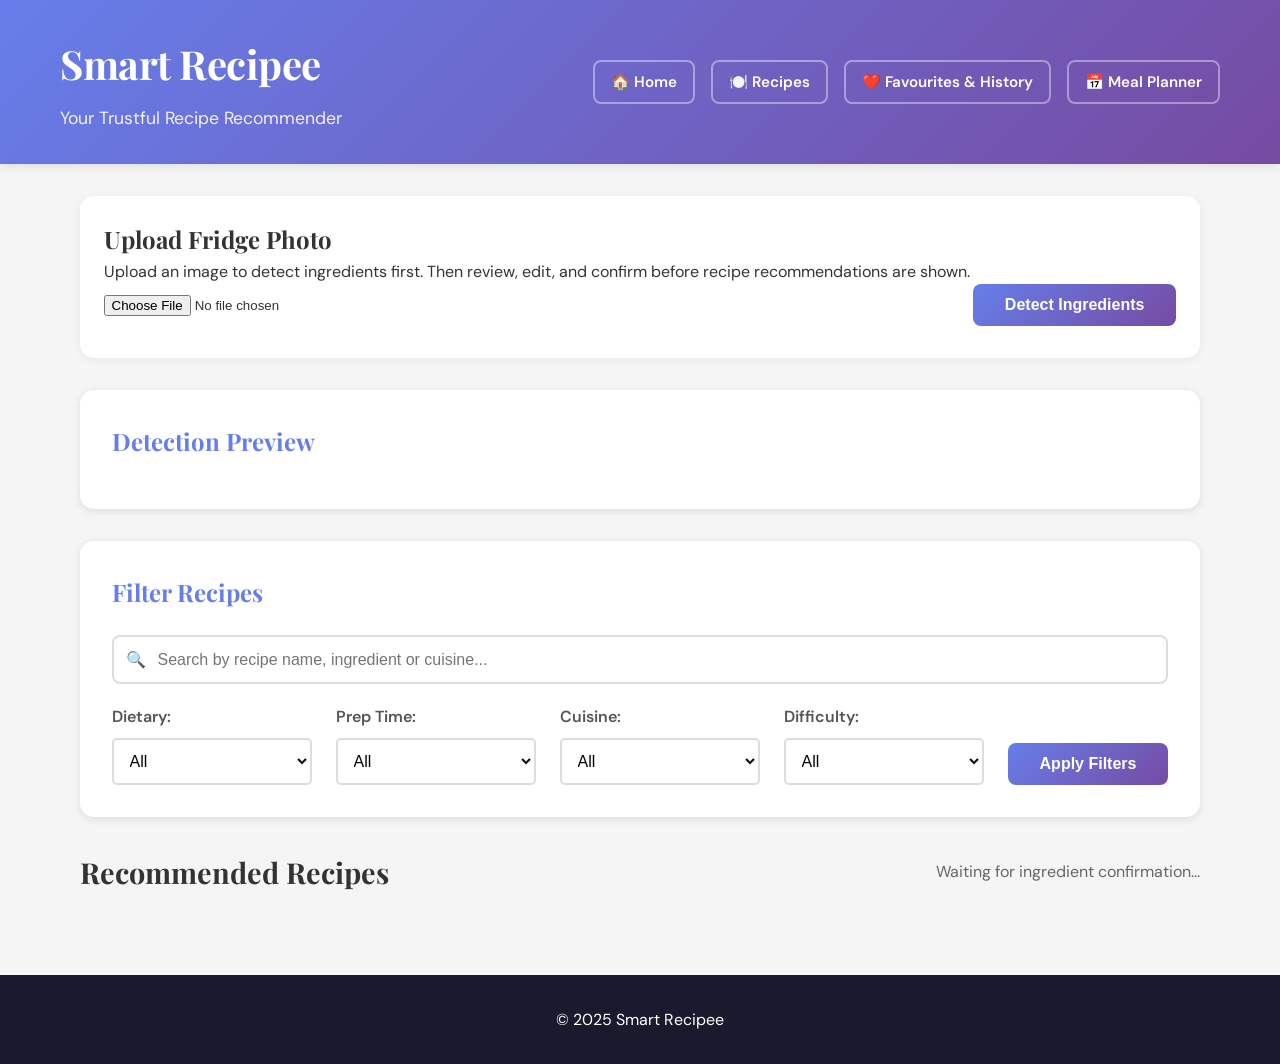
==== commit 72d09195: "Detection module integrated" ====
--- a/frontend/browse.html
+++ b/frontend/browse.html
@@ -41,53 +41,47 @@
         <section class="preview-section">
             <h2>Detection Preview</h2>
             <div id="detectionPreview" class="detection-preview" style="display: none;">
-                <img id="annotatedPreviewImage" class="annotated-preview-image" alt="Annotated detection result">
+                
+                <div class="zoom-controls" style="text-align: right; margin-bottom: 8px;">
+                    <button type="button" id="zoomOutBtn" class="btn-secondary" style="padding: 5px 10px; font-size: 14px;">➖</button>
+                    <button type="button" id="zoomResetBtn" class="btn-outline" style="padding: 5px 10px; font-size: 14px;">Reset</button>
+                    <button type="button" id="zoomInBtn" class="btn-secondary" style="padding: 5px 10px; font-size: 14px;">➕</button>
+                </div>
+
+                <div id="imageZoomContainer" style="overflow: auto; max-height: 600px; border: 1px solid #ede9fe; border-radius: 8px; text-align: center;">
+                    <img id="annotatedPreviewImage" class="annotated-preview-image" alt="Annotated detection result" style="transform-origin: top center; transition: transform 0.2s ease;">
+                </div>
+
+                <div style="text-align: center; margin-top: 10px; font-weight: bold;">
+                    <span style="color: #2e7d32;">🟩 Fresh / Normal</span> &nbsp;&nbsp;|&nbsp;&nbsp; 
+                    <span style="color: #d32f2f;">🟥 Spoiled / Rotten</span>
+                </div>
                 <div id="detectionSummary" class="detection-summary"></div>
             </div>
         </section>
 
-        <!-- Ingredients Display -->
-        <section class="ingredients-section">
+        <section id="ingredientsSection" class="ingredients-section" style="display: none;">
             <h2>Your Ingredients</h2>
+            <p id="reviewStatus" class="review-status" style="margin-bottom: 1rem; color: #666;">
+                Review your detected ingredients. Change or remove items, then confirm to get recipes.
+            </p>
+
             <div id="ingredientsList" class="ingredients-list">
-                <!-- populated by JS -->
-            </div>
-        </section>
-
-        <!-- Review / Confirm Section -->
-        <section id="reviewSection" class="review-section" style="display: none;">
-            <h2>Review Detected Ingredients</h2>
-            <p id="reviewStatus" class="review-status"></p>
-
-            <div class="review-actions">
-                <button id="editBtn" class="btn-secondary" type="button">Edit Ingredient List</button>
-                <button id="confirmBtn" class="btn-primary" type="button">Confirm Ingredients</button>
-                <button id="clearBtn" class="btn-danger" type="button">Clear</button>
-            </div>
-
-            <!-- Edit Panel -->
-            <div id="editPanel" class="edit-panel" style="display: none;">
-                <h3>Edit Ingredient List</h3>
-                <p class="hint">Remove wrong detections and add missing ingredients manually.</p>
-
-                <div id="editableIngredientsList" class="editable-ingredients-list">
-                    <!-- populated by JS -->
-                </div>
-
-                <div class="manual-add-row">
-                    <input
-                        id="manualIngredientInput"
-                        type="text"
-                        placeholder="Type missing ingredient, e.g. tomato"
-                        autocomplete="off"
-                    >
-                    <button id="addIngredientBtn" class="btn-secondary" type="button">Add</button>
-                </div>
-
-                <div class="edit-actions">
-                    <button id="saveEditBtn" class="btn-primary" type="button">Save Edits</button>
-                    <button id="cancelEditBtn" class="btn-outline" type="button">Cancel</button>
-                </div>
+                </div>
+
+            <div class="manual-add-row" style="margin-top: 1.5rem; max-width: 600px; margin-left: auto; margin-right: auto;">
+                <input
+                    id="manualIngredientInput"
+                    type="text"
+                    placeholder="Type missing ingredient, e.g. tomato"
+                    autocomplete="off"
+                >
+                <button id="addIngredientBtn" class="btn-secondary" type="button">Add Item</button>
+            </div>
+
+            <div class="review-actions" style="margin-top: 1.5rem; justify-content: center; gap: 1rem;">
+                <button id="confirmBtn" class="btn-primary" type="button" style="padding: 0.8rem 2rem; font-size: 1.1rem;">✨ Confirm Ingredients</button>
+                <button id="clearBtn" class="btn-danger" type="button" style="padding: 0.8rem 2rem; font-size: 1.1rem;">🗑️ Clear All</button>
             </div>
         </section>
 
--- a/frontend/css/style.css
+++ b/frontend/css/style.css
@@ -2182,4 +2182,102 @@
 /* Refined footer */
 footer {
     background: #1a1a2e;
-}+}
+
+/* ============================================
+   INGREDIENT IMAGE GRID (UPDATED)
+================================================ */
+.ingredients-list {
+    max-height: 450px;     /* Limits the height */
+    overflow-y: auto;      /* Adds the vertical scrollbar */
+    padding-right: 10px;   /* Adds breathing room for the scrollbar */
+}
+.ingredient-grid {
+    display: grid;
+    grid-template-columns: repeat(4, 1fr); /* Forces exactly 4 columns */
+    gap: 1rem;
+    margin-top: 1rem;
+}
+
+.ing-card {
+    background: #ffffff;
+    border: 1px solid #ede9fe;
+    border-radius: 12px;
+    padding: 1rem;
+    text-align: center;
+    box-shadow: 0 4px 6px rgba(0,0,0,0.02);
+    display: flex;
+    flex-direction: column;
+    align-items: center;
+    transition: transform 0.2s;
+    width: 100%;
+    box-sizing: border-box;
+}
+
+.ing-card:hover {
+    transform: translateY(-2px);
+    box-shadow: 0 6px 12px rgba(0,0,0,0.05);
+}
+
+.ing-card.rotten {
+    background-color: #fffafa;
+    border-color: #ffcdd2;
+}
+
+/* Adjusted height to look proportional in 4 columns */
+.ing-crop {
+    width: 100%;
+    height: 120px; 
+    object-fit: cover;
+    border-radius: 8px;
+    margin-bottom: 0.75rem;
+    border: 1px solid #f0f0f0;
+}
+
+.ing-placeholder {
+    width: 100%;
+    height: 120px;
+    display: flex;
+    align-items: center;
+    justify-content: center;
+    font-size: 2.5rem;
+    background: #f7f6ff;
+    border-radius: 8px;
+    margin-bottom: 0.75rem;
+}
+
+.ing-name {
+    font-weight: 600;
+    color: #1a1a2e;
+    font-size: 1rem;
+    text-transform: capitalize;
+    margin-bottom: 0.25rem;
+}
+
+.ing-conf {
+    font-size: 0.8rem;
+    color: #888;
+    margin-bottom: 1rem;
+}
+
+.ing-actions {
+    display: flex;
+    gap: 0.5rem;
+    width: 100%;
+    margin-top: auto;
+}
+
+.ing-btn {
+    flex: 1;
+    padding: 0.5rem 0;
+    font-size: 0.8rem;
+    border: none;
+    border-radius: 6px;
+    cursor: pointer;
+    font-weight: 600;
+    transition: opacity 0.2s;
+}
+
+.ing-btn:hover { opacity: 0.8; }
+.btn-change { background: #f1f5f9; color: #475569; }
+.btn-remove { background: #fee2e2; color: #dc2626; }
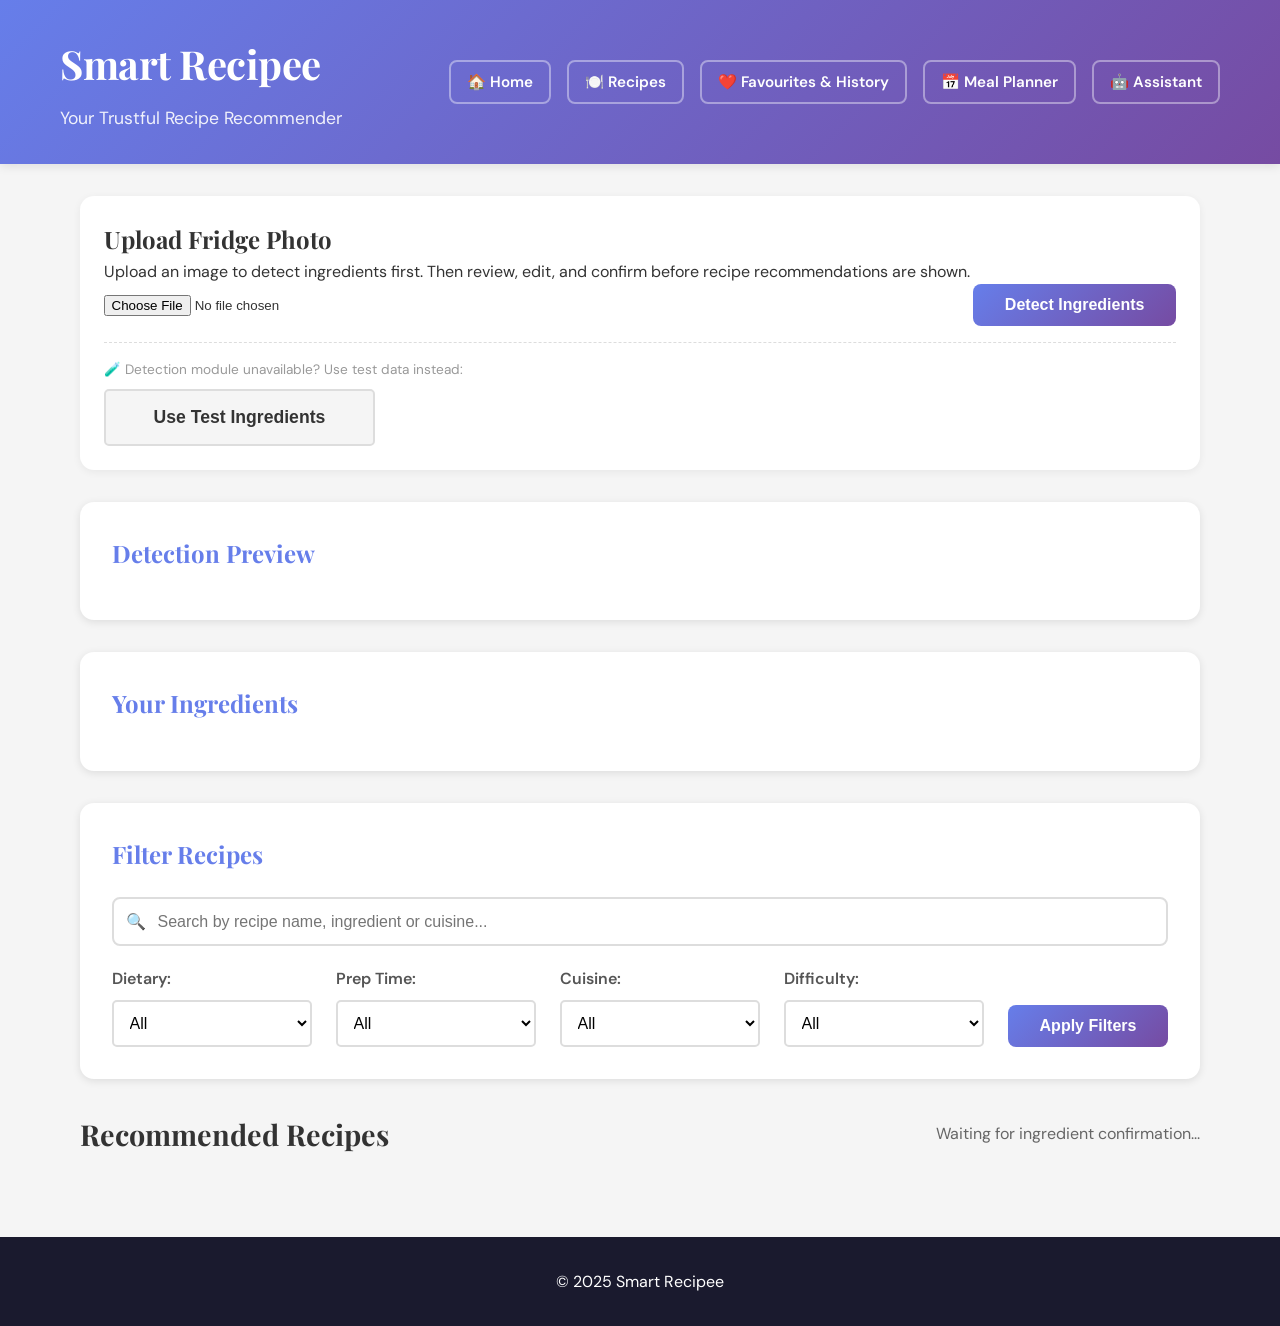
==== commit cb4377c4: "Update browse.html" ====
--- a/frontend/browse.html
+++ b/frontend/browse.html
@@ -19,6 +19,7 @@
                     <a href="browse.html" class="nav-link">🍽️ Recipes</a>
                     <a href="history.html" class="nav-link">❤️ Favourites & History</a>
                     <a href="meal-planner.html" class="nav-link">📅 Meal Planner</a>
+                    <a href="chat.html" class="nav-link">🤖 Assistant</a>
                 </nav>
             </div>
         </div>
@@ -36,52 +37,65 @@
             </div>
 
             <p id="uploadStatus" class="results-count" style="margin-top: 0.5rem;"></p>
-            
+                <div style="margin-top: 1rem; padding-top: 1rem; border-top: 1px dashed #ddd;">
+                <p style="font-size: 0.85rem; color: #999; margin-bottom: 0.5rem;">
+                    🧪 Detection module unavailable? Use test data instead:
+                </p>
+                <button id="testIngredientsBtn" class="btn-secondary" type="button">
+                    Use Test Ingredients
+                </button>
+                </div>
         </section>
         <section class="preview-section">
             <h2>Detection Preview</h2>
             <div id="detectionPreview" class="detection-preview" style="display: none;">
-                
-                <div class="zoom-controls" style="text-align: right; margin-bottom: 8px;">
-                    <button type="button" id="zoomOutBtn" class="btn-secondary" style="padding: 5px 10px; font-size: 14px;">➖</button>
-                    <button type="button" id="zoomResetBtn" class="btn-outline" style="padding: 5px 10px; font-size: 14px;">Reset</button>
-                    <button type="button" id="zoomInBtn" class="btn-secondary" style="padding: 5px 10px; font-size: 14px;">➕</button>
-                </div>
-
-                <div id="imageZoomContainer" style="overflow: auto; max-height: 600px; border: 1px solid #ede9fe; border-radius: 8px; text-align: center;">
-                    <img id="annotatedPreviewImage" class="annotated-preview-image" alt="Annotated detection result" style="transform-origin: top center; transition: transform 0.2s ease;">
-                </div>
-
-                <div style="text-align: center; margin-top: 10px; font-weight: bold;">
-                    <span style="color: #2e7d32;">🟩 Fresh / Normal</span> &nbsp;&nbsp;|&nbsp;&nbsp; 
-                    <span style="color: #d32f2f;">🟥 Spoiled / Rotten</span>
-                </div>
+                <img id="annotatedPreviewImage" class="annotated-preview-image" alt="Annotated detection result">
                 <div id="detectionSummary" class="detection-summary"></div>
             </div>
         </section>
 
-        <section id="ingredientsSection" class="ingredients-section" style="display: none;">
+        <!-- Ingredients Display -->
+        <section class="ingredients-section">
             <h2>Your Ingredients</h2>
-            <p id="reviewStatus" class="review-status" style="margin-bottom: 1rem; color: #666;">
-                Review your detected ingredients. Change or remove items, then confirm to get recipes.
-            </p>
-
             <div id="ingredientsList" class="ingredients-list">
-                </div>
-
-            <div class="manual-add-row" style="margin-top: 1.5rem; max-width: 600px; margin-left: auto; margin-right: auto;">
-                <input
-                    id="manualIngredientInput"
-                    type="text"
-                    placeholder="Type missing ingredient, e.g. tomato"
-                    autocomplete="off"
-                >
-                <button id="addIngredientBtn" class="btn-secondary" type="button">Add Item</button>
-            </div>
-
-            <div class="review-actions" style="margin-top: 1.5rem; justify-content: center; gap: 1rem;">
-                <button id="confirmBtn" class="btn-primary" type="button" style="padding: 0.8rem 2rem; font-size: 1.1rem;">✨ Confirm Ingredients</button>
-                <button id="clearBtn" class="btn-danger" type="button" style="padding: 0.8rem 2rem; font-size: 1.1rem;">🗑️ Clear All</button>
+                <!-- populated by JS -->
+            </div>
+        </section>
+
+        <!-- Review / Confirm Section -->
+        <section id="reviewSection" class="review-section" style="display: none;">
+            <h2>Review Detected Ingredients</h2>
+            <p id="reviewStatus" class="review-status"></p>
+
+            <div class="review-actions">
+                <button id="editBtn" class="btn-secondary" type="button">Edit Ingredient List</button>
+                <button id="confirmBtn" class="btn-primary" type="button">Confirm Ingredients</button>
+                <button id="clearBtn" class="btn-danger" type="button">Clear</button>
+            </div>
+
+            <!-- Edit Panel -->
+            <div id="editPanel" class="edit-panel" style="display: none;">
+                <h3>Edit Ingredient List</h3>
+                <p class="hint">Remove wrong detections and add missing ingredients manually.</p>
+
+                <div id="editableIngredientsList" class="editable-ingredients-list">
+                    <!-- populated by JS -->
+                </div>
+
+                <div class="manual-add-row">
+                    <input
+                        id="manualIngredientInput"
+                        type="text"
+                        placeholder="Type missing ingredient, e.g. tomato"
+                        autocomplete="off"
+                    >
+                    <button id="addIngredientBtn" class="btn-secondary" type="button">Add</button>
+                </div>
+
+                <div class="edit-actions">
+                    <button id="saveEditBtn" class="btn-primary" type="button">Save Edits</button>
+                    <button id="cancelEditBtn" class="btn-outline" type="button">Cancel</button>
+                </div>
             </div>
         </section>
 
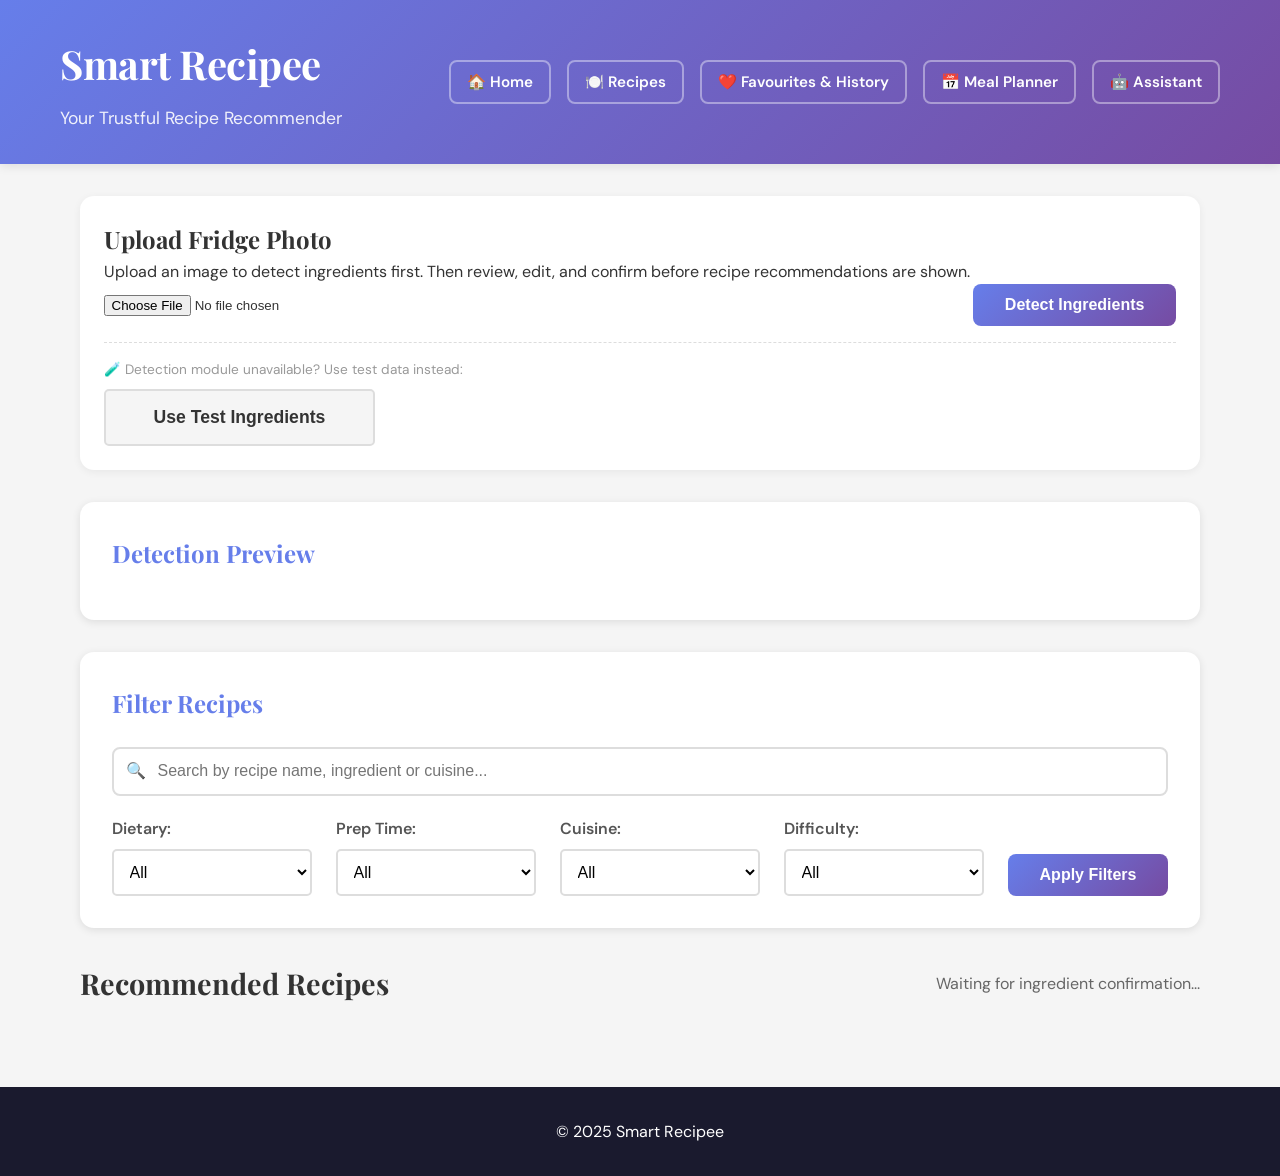
==== commit 8e814181: "CV and Chat module integrated successfully" ====
--- a/frontend/browse.html
+++ b/frontend/browse.html
@@ -19,14 +19,13 @@
                     <a href="browse.html" class="nav-link">🍽️ Recipes</a>
                     <a href="history.html" class="nav-link">❤️ Favourites & History</a>
                     <a href="meal-planner.html" class="nav-link">📅 Meal Planner</a>
-                    <a href="chat.html" class="nav-link">🤖 Assistant</a>
+                    <a href="chat.html" class="nav-link">🤖 Assistant</a> 
                 </nav>
             </div>
         </div>
     </header>
 
     <main class="container">
-        <!-- Upload Section -->
         <section class="upload-section">
             <h2>Upload Fridge Photo</h2>
             <p class="hint">Upload an image to detect ingredients first. Then review, edit, and confirm before recipe recommendations are shown.</p>
@@ -37,81 +36,73 @@
             </div>
 
             <p id="uploadStatus" class="results-count" style="margin-top: 0.5rem;"></p>
-                <div style="margin-top: 1rem; padding-top: 1rem; border-top: 1px dashed #ddd;">
+            
+            <div style="margin-top: 1rem; padding-top: 1rem; border-top: 1px dashed #ddd;">
                 <p style="font-size: 0.85rem; color: #999; margin-bottom: 0.5rem;">
                     🧪 Detection module unavailable? Use test data instead:
                 </p>
                 <button id="testIngredientsBtn" class="btn-secondary" type="button">
                     Use Test Ingredients
                 </button>
-                </div>
-        </section>
+            </div>
+        </section>
+
         <section class="preview-section">
             <h2>Detection Preview</h2>
             <div id="detectionPreview" class="detection-preview" style="display: none;">
-                <img id="annotatedPreviewImage" class="annotated-preview-image" alt="Annotated detection result">
+                
+                <div class="zoom-controls" style="text-align: right; margin-bottom: 8px;">
+                    <button type="button" id="zoomOutBtn" class="btn-secondary" style="padding: 5px 10px; font-size: 14px;">➖</button>
+                    <button type="button" id="zoomResetBtn" class="btn-outline" style="padding: 5px 10px; font-size: 14px;">Reset</button>
+                    <button type="button" id="zoomInBtn" class="btn-secondary" style="padding: 5px 10px; font-size: 14px;">➕</button>
+                </div>
+
+                <div id="imageZoomContainer" style="overflow: auto; max-height: 600px; border: 1px solid #ede9fe; border-radius: 8px; text-align: center;">
+                    <img id="annotatedPreviewImage" class="annotated-preview-image" alt="Annotated detection result" style="transform-origin: top center; transition: transform 0.2s ease;">
+                </div>
+
+                <div style="text-align: center; margin-top: 10px; font-weight: bold;">
+                    <span style="color: #2e7d32;">🟩 Fresh / Normal</span> &nbsp;&nbsp;|&nbsp;&nbsp; 
+                    <span style="color: #d32f2f;">🟥 Spoiled / Rotten</span>
+                </div>
                 <div id="detectionSummary" class="detection-summary"></div>
             </div>
         </section>
 
-        <!-- Ingredients Display -->
-        <section class="ingredients-section">
+        <section id="ingredientsSection" class="ingredients-section" style="display: none;">
             <h2>Your Ingredients</h2>
+            <p id="reviewStatus" class="review-status" style="margin-bottom: 1rem; color: #666;">
+                Review your detected ingredients. Change or remove items, then confirm to get recipes.
+            </p>
+
             <div id="ingredientsList" class="ingredients-list">
-                <!-- populated by JS -->
-            </div>
-        </section>
-
-        <!-- Review / Confirm Section -->
-        <section id="reviewSection" class="review-section" style="display: none;">
-            <h2>Review Detected Ingredients</h2>
-            <p id="reviewStatus" class="review-status"></p>
-
-            <div class="review-actions">
-                <button id="editBtn" class="btn-secondary" type="button">Edit Ingredient List</button>
-                <button id="confirmBtn" class="btn-primary" type="button">Confirm Ingredients</button>
-                <button id="clearBtn" class="btn-danger" type="button">Clear</button>
-            </div>
-
-            <!-- Edit Panel -->
-            <div id="editPanel" class="edit-panel" style="display: none;">
-                <h3>Edit Ingredient List</h3>
-                <p class="hint">Remove wrong detections and add missing ingredients manually.</p>
-
-                <div id="editableIngredientsList" class="editable-ingredients-list">
-                    <!-- populated by JS -->
-                </div>
-
-                <div class="manual-add-row">
-                    <input
-                        id="manualIngredientInput"
-                        type="text"
-                        placeholder="Type missing ingredient, e.g. tomato"
-                        autocomplete="off"
-                    >
-                    <button id="addIngredientBtn" class="btn-secondary" type="button">Add</button>
-                </div>
-
-                <div class="edit-actions">
-                    <button id="saveEditBtn" class="btn-primary" type="button">Save Edits</button>
-                    <button id="cancelEditBtn" class="btn-outline" type="button">Cancel</button>
-                </div>
-            </div>
-        </section>
-
-        <!-- Results -->
-         <!-- Almost There Section -->
+                </div>
+
+            <div class="manual-add-row" style="margin-top: 1.5rem; max-width: 600px; margin-left: auto; margin-right: auto;">
+                <input
+                    id="manualIngredientInput"
+                    type="text"
+                    placeholder="Type missing ingredient, e.g. tomato"
+                    autocomplete="off"
+                >
+                <button id="addIngredientBtn" class="btn-secondary" type="button">Add Item</button>
+            </div>
+
+            <div class="review-actions" style="margin-top: 1.5rem; justify-content: center; gap: 1rem;">
+                <button id="confirmBtn" class="btn-primary" type="button" style="padding: 0.8rem 2rem; font-size: 1.1rem;">✨ Confirm Ingredients</button>
+                <button id="clearBtn" class="btn-danger" type="button" style="padding: 0.8rem 2rem; font-size: 1.1rem;">🗑️ Clear All</button>
+            </div>
+        </section>
+
         <section id="almostThereSection" class="almost-there-section" style="display: none;">
             <div class="almost-there-header">
                 <h2>🛒 Almost There!</h2>
                 <p class="almost-there-subtitle">You're just 1–2 ingredients away from making these recipes</p>
             </div>
             <div id="almostThereGrid" class="almost-there-grid">
-                <!-- populated by JS -->
-            </div>
-        </section>
-
-        <!-- Shopping List Section -->
+                </div>
+        </section>
+
         <section id="shoppingListSection" class="shopping-list-section" style="display: none;">
             <div class="shopping-list-header">
                 <h2>🛍️ Your Shopping List</h2>
@@ -119,8 +110,7 @@
             </div>
 
             <div id="shoppingListItems" class="shopping-list-items">
-                <!-- populated by JS -->
-            </div>
+                </div>
 
             <div class="manual-add-row" style="margin-top: 1rem;">
                 <input
@@ -139,7 +129,6 @@
             </div>
         </section>
 
-        <!-- Filters Section -->
         <section class="filters-section">
             <h2>Filter Recipes</h2>
             <div class="search-bar-wrapper">
@@ -211,8 +200,7 @@
             </div>
 
             <div id="recipeGrid" class="recipes-grid" style="display: none;">
-                <!-- recipe cards -->
-            </div>
+                </div>
 
             <div id="noResults" class="no-results" style="display: none;">
                 <p>😕 No recipes match your criteria</p>
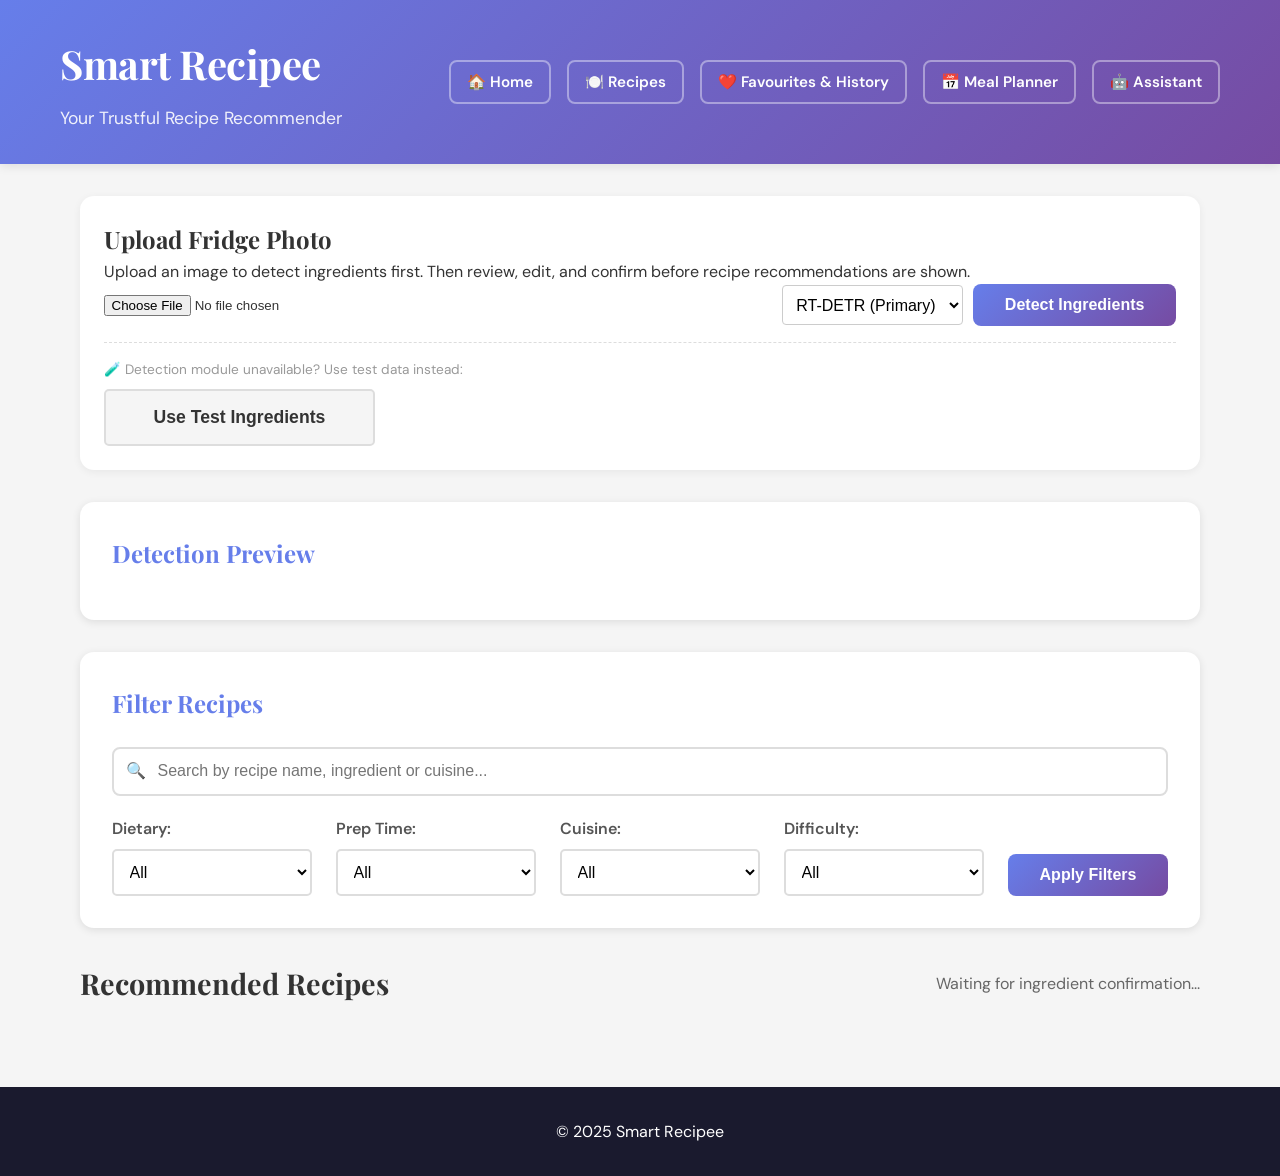
==== commit 1b576a0a: "Added a feature where user can correct the bounding boxes for detection, and sends the dataset into " ====
--- a/frontend/browse.html
+++ b/frontend/browse.html
@@ -30,8 +30,14 @@
             <h2>Upload Fridge Photo</h2>
             <p class="hint">Upload an image to detect ingredients first. Then review, edit, and confirm before recipe recommendations are shown.</p>
 
-            <div class="upload-row">
+            <div class="upload-row" style="display: flex; gap: 10px; align-items: center; flex-wrap: wrap;">
                 <input id="imageUpload" type="file" accept="image/*" capture="environment">
+                
+                <select id="modelSelect" style="padding: 0.6rem; border-radius: 4px; border: 1px solid #ccc; font-size: 1rem; background-color: white;">
+                    <option value="rt-detr">RT-DETR (Primary)</option>
+                    <option value="yolov8">YOLOv8 (Fast)</option>
+                </select>
+
                 <button id="detectBtn" class="btn-primary" type="button">Detect Ingredients</button>
             </div>
 
@@ -57,14 +63,50 @@
                     <button type="button" id="zoomInBtn" class="btn-secondary" style="padding: 5px 10px; font-size: 14px;">➕</button>
                 </div>
 
-                <div id="imageZoomContainer" style="overflow: auto; max-height: 600px; border: 1px solid #ede9fe; border-radius: 8px; text-align: center;">
-                    <img id="annotatedPreviewImage" class="annotated-preview-image" alt="Annotated detection result" style="transform-origin: top center; transition: transform 0.2s ease;">
-                </div>
-
-                <div style="text-align: center; margin-top: 10px; font-weight: bold;">
-                    <span style="color: #2e7d32;">🟩 Fresh / Normal</span> &nbsp;&nbsp;|&nbsp;&nbsp; 
-                    <span style="color: #d32f2f;">🟥 Spoiled / Rotten</span>
-                </div>
+                <div id="imageZoomContainer" style="position: relative; overflow: auto; max-height: 600px; border: 1px solid #ede9fe; border-radius: 8px; text-align: center; display: flex; justify-content: center;">
+                    
+                    <div id="canvasWrapper" style="position: relative; display: inline-block;">
+                        <img id="annotatedPreviewImage" class="annotated-preview-image" alt="Annotated detection result" style="transform-origin: top left; transition: transform 0.2s ease; display: block;">
+                        
+                        <canvas id="annotationCanvas" style="position: absolute; top: 0; left: 0; cursor: crosshair; display: none; z-index: 10; transform-origin: top left; transition: transform 0.2s ease;"></canvas>
+                    </div>
+                </div>
+
+                <div id="annotationControls" style="display: none; margin-top: 15px; padding: 15px; background: #f8f9fa; border-radius: 8px; border: 1px solid #e0e0e0; text-align: left;">
+                    <h3 style="margin-top: 0; color: #333;">✏️ Fix Detection (Active Learning)</h3>
+                    <p class="hint">Click and drag on the image above to draw a bounding box around an ingredient.</p>
+                    
+                    <div style="display: flex; gap: 10px; align-items: center; margin-bottom: 15px; flex-wrap: wrap;">
+                        <input type="text" id="annotationLabelInput" placeholder="Enter ingredient name (e.g. tomato)" style="padding: 8px; flex: 1; min-width: 200px; border: 1px solid #ccc; border-radius: 4px;">
+                        <button id="addBoxBtn" class="btn-secondary" type="button" disabled>Add Box</button>
+                        <button id="clearBoxesBtn" class="btn-outline" type="button">Clear Drawing</button>
+                    </div>
+
+                    <div style="background: white; padding: 10px; border: 1px solid #eee; border-radius: 4px; margin-bottom: 15px;">
+                        <strong>Current Boxes:</strong>
+                        <ul id="currentAnnotationsList" style="list-style: none; padding-left: 0; margin-top: 5px; margin-bottom: 0; color: #555; font-size: 0.9rem;">
+                            <li>No boxes drawn yet.</li>
+                        </ul>
+                    </div>
+
+                    <div style="display: flex; gap: 10px;">
+                        <button id="submitAnnotationsBtn" class="btn-primary" type="button" disabled>Submit to Dataset</button>
+                        <button id="cancelAnnotationBtn" class="btn-danger" type="button">Cancel</button>
+                    </div>
+                    <p id="annotationStatusMsg" style="margin-top: 10px; font-weight: bold; font-size: 0.9rem;"></p>
+                </div>
+
+                <div style="text-align: center; margin-top: 15px;">
+                    <button id="startAnnotationBtn" class="btn-outline" type="button" style="margin-bottom: 10px;">
+                        Incorrect Detection? Draw Corrections
+                    </button>
+                    
+                    <div style="font-weight: bold; margin-top: 5px;">
+                        <span style="color: #2e7d32;">🟩 Fresh / Normal</span> &nbsp;&nbsp;|&nbsp;&nbsp; 
+                        <span style="color: #d32f2f;">🟥 Spoiled / Rotten</span>
+                    </div>
+                </div>
+
                 <div id="detectionSummary" class="detection-summary"></div>
             </div>
         </section>
@@ -76,7 +118,7 @@
             </p>
 
             <div id="ingredientsList" class="ingredients-list">
-                </div>
+            </div>
 
             <div class="manual-add-row" style="margin-top: 1.5rem; max-width: 600px; margin-left: auto; margin-right: auto;">
                 <input
@@ -100,7 +142,7 @@
                 <p class="almost-there-subtitle">You're just 1–2 ingredients away from making these recipes</p>
             </div>
             <div id="almostThereGrid" class="almost-there-grid">
-                </div>
+            </div>
         </section>
 
         <section id="shoppingListSection" class="shopping-list-section" style="display: none;">
@@ -110,7 +152,7 @@
             </div>
 
             <div id="shoppingListItems" class="shopping-list-items">
-                </div>
+            </div>
 
             <div class="manual-add-row" style="margin-top: 1rem;">
                 <input
@@ -200,7 +242,7 @@
             </div>
 
             <div id="recipeGrid" class="recipes-grid" style="display: none;">
-                </div>
+            </div>
 
             <div id="noResults" class="no-results" style="display: none;">
                 <p>😕 No recipes match your criteria</p>
@@ -216,5 +258,6 @@
     </footer>
 
     <script src="js/browse.js"></script>
+    <script src="js/browse_detection.js"></script>
 </body>
 </html>
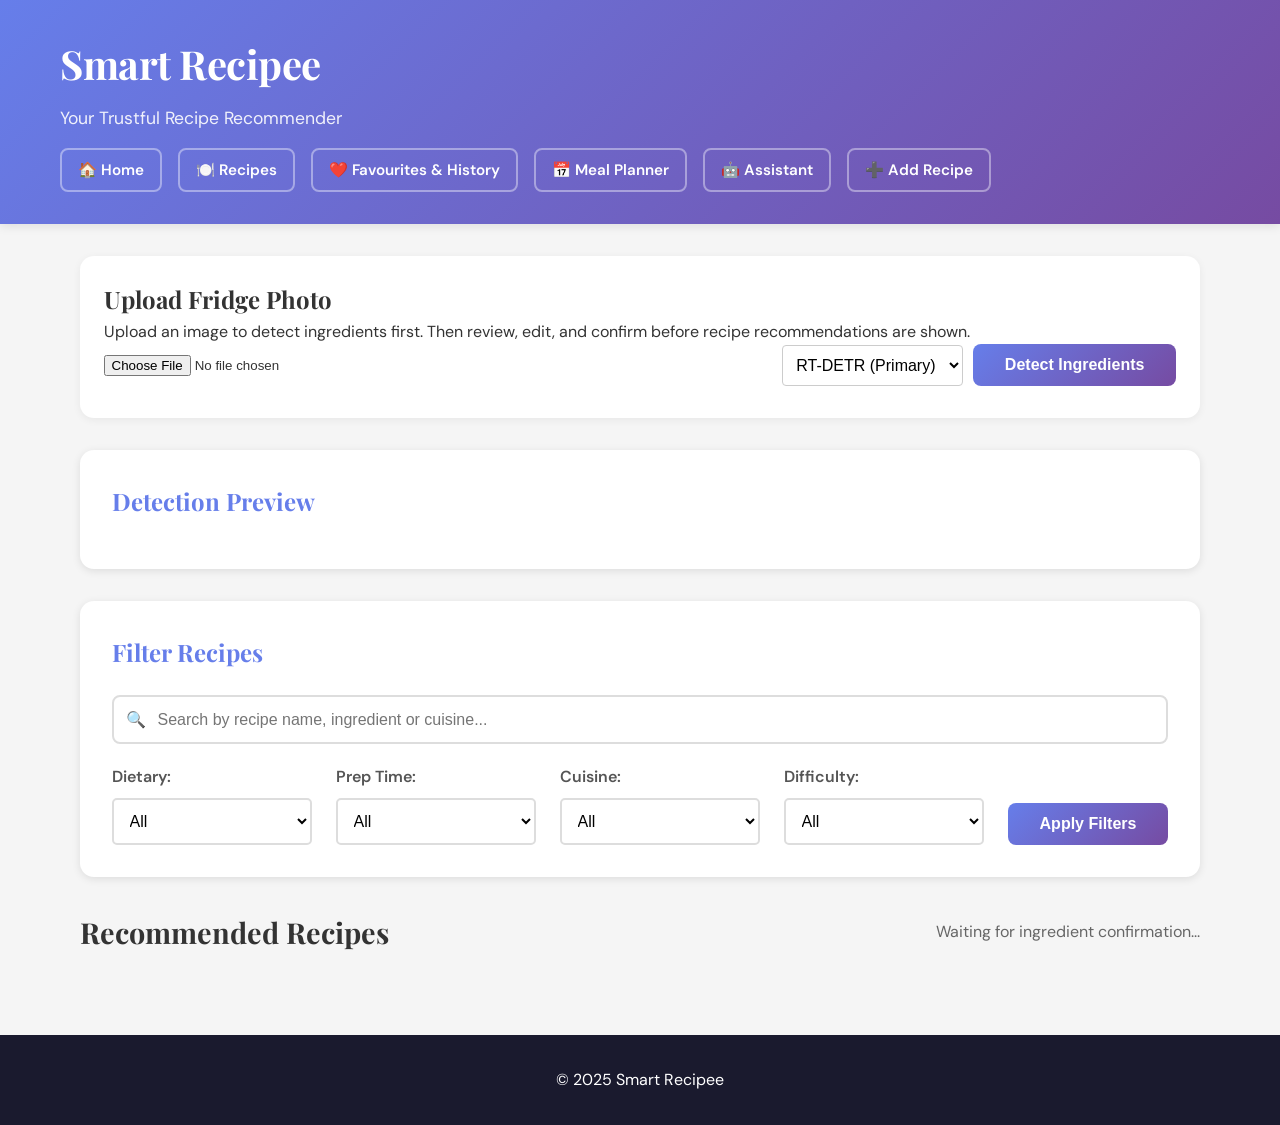
==== commit 4a877d85: "Final update - complete Smart Recipee system" ====
--- a/frontend/browse.html
+++ b/frontend/browse.html
@@ -19,7 +19,8 @@
                     <a href="browse.html" class="nav-link">🍽️ Recipes</a>
                     <a href="history.html" class="nav-link">❤️ Favourites & History</a>
                     <a href="meal-planner.html" class="nav-link">📅 Meal Planner</a>
-                    <a href="chat.html" class="nav-link">🤖 Assistant</a> 
+                    <a href="chat.html" class="nav-link">🤖 Assistant</a>
+                    <a href="add-recipe.html" class="nav-link">➕ Add Recipe</a> 
                 </nav>
             </div>
         </div>
@@ -43,14 +44,6 @@
 
             <p id="uploadStatus" class="results-count" style="margin-top: 0.5rem;"></p>
             
-            <div style="margin-top: 1rem; padding-top: 1rem; border-top: 1px dashed #ddd;">
-                <p style="font-size: 0.85rem; color: #999; margin-bottom: 0.5rem;">
-                    🧪 Detection module unavailable? Use test data instead:
-                </p>
-                <button id="testIngredientsBtn" class="btn-secondary" type="button">
-                    Use Test Ingredients
-                </button>
-            </div>
         </section>
 
         <section class="preview-section">
--- a/frontend/css/style.css
+++ b/frontend/css/style.css
@@ -2281,3 +2281,357 @@
 .ing-btn:hover { opacity: 0.8; }
 .btn-change { background: #f1f5f9; color: #475569; }
 .btn-remove { background: #fee2e2; color: #dc2626; }
+
+/* ============================================
+   ADD RECIPE PAGE
+   ============================================ */
+
+.add-recipe-page {
+    margin: 2rem 0;
+    max-width: 800px;
+    margin-left: auto;
+    margin-right: auto;
+}
+
+.add-recipe-header {
+    margin-bottom: 2rem;
+    text-align: center;
+}
+
+.add-recipe-title {
+    font-family: 'Playfair Display', serif;
+    font-size: 1.8rem;
+    color: #333;
+    margin-bottom: 0.4rem;
+}
+
+.add-recipe-subtitle {
+    color: #888;
+    font-size: 0.95rem;
+}
+
+.add-recipe-form-wrapper {
+    display: flex;
+    flex-direction: column;
+    gap: 1.5rem;
+}
+
+.form-section {
+    background: white;
+    border-radius: 14px;
+    padding: 1.75rem;
+    box-shadow: 0 2px 8px rgba(102,126,234,0.08);
+    border: 1px solid #ede9fe;
+}
+
+.form-section-title {
+    font-family: 'Playfair Display', serif;
+    font-size: 1.1rem;
+    color: #333;
+    margin-bottom: 1.25rem;
+    padding-bottom: 0.75rem;
+    border-bottom: 2px solid #f0f0f0;
+}
+
+.form-grid {
+    display: grid;
+    grid-template-columns: repeat(2, 1fr);
+    gap: 1rem;
+}
+
+.form-group {
+    display: flex;
+    flex-direction: column;
+    gap: 0.4rem;
+}
+
+.form-group.full-width {
+    grid-column: 1 / -1;
+}
+
+.form-group label {
+    font-size: 0.85rem;
+    font-weight: 600;
+    color: #555;
+}
+
+.form-group input,
+.form-group select,
+.form-group textarea {
+    padding: 0.7rem 0.9rem;
+    border: 2px solid #ddd;
+    border-radius: 8px;
+    font-size: 0.95rem;
+    font-family: 'DM Sans', sans-serif;
+    transition: border-color 0.2s;
+    background: white;
+}
+
+.form-group input:focus,
+.form-group select:focus,
+.form-group textarea:focus {
+    outline: none;
+    border-color: #667eea;
+    box-shadow: 0 0 0 3px rgba(102,126,234,0.1);
+}
+
+.dietary-checkboxes {
+    display: flex;
+    gap: 1.5rem;
+    flex-wrap: wrap;
+    margin-top: 0.25rem;
+}
+
+.checkbox-label {
+    display: flex;
+    align-items: center;
+    gap: 0.4rem;
+    font-size: 0.9rem;
+    color: #444;
+    cursor: pointer;
+    font-weight: 500;
+}
+
+.checkbox-label input[type="checkbox"] {
+    width: 16px;
+    height: 16px;
+    cursor: pointer;
+    accent-color: #667eea;
+}
+
+/* Image upload spacing */
+#recipeImageFile {
+    margin-top: 0.25rem;
+}
+
+.form-group.full-width {
+    margin-top: 1.25rem;
+}
+
+/* Ingredient rows */
+.ingredients-form-list,
+.instructions-form-list {
+    display: flex;
+    flex-direction: column;
+    gap: 0.6rem;
+    margin-bottom: 0.75rem;
+}
+
+.ingredient-form-row {
+    display: grid;
+    grid-template-columns: 1fr 100px 120px 36px;
+    gap: 0.5rem;
+    align-items: center;
+}
+
+.ingredient-form-row input,
+.ingredient-form-row select {
+    padding: 0.6rem 0.75rem;
+    border: 2px solid #ddd;
+    border-radius: 8px;
+    font-size: 0.88rem;
+    font-family: 'DM Sans', sans-serif;
+}
+
+.ingredient-form-row input:focus,
+.ingredient-form-row select:focus {
+    outline: none;
+    border-color: #667eea;
+}
+
+.instruction-form-row {
+    display: grid;
+    grid-template-columns: 32px 1fr 36px;
+    gap: 0.5rem;
+    align-items: flex-start;
+}
+
+.step-num {
+    width: 32px;
+    height: 32px;
+    background: linear-gradient(135deg, #667eea, #764ba2);
+    color: white;
+    border-radius: 50%;
+    display: flex;
+    align-items: center;
+    justify-content: center;
+    font-weight: 700;
+    font-size: 0.85rem;
+    flex-shrink: 0;
+    margin-top: 0.4rem;
+}
+
+.instruction-form-row textarea {
+    padding: 0.65rem 0.9rem;
+    border: 2px solid #ddd;
+    border-radius: 8px;
+    font-size: 0.9rem;
+    font-family: 'DM Sans', sans-serif;
+    resize: vertical;
+    min-height: 60px;
+}
+
+.instruction-form-row textarea:focus {
+    outline: none;
+    border-color: #667eea;
+    box-shadow: 0 0 0 3px rgba(102,126,234,0.1);
+}
+
+.btn-add-row {
+    background: #f0f4ff;
+    color: #667eea;
+    border: 2px dashed #667eea;
+    border-radius: 8px;
+    padding: 0.6rem 1.25rem;
+    font-size: 0.9rem;
+    font-weight: 600;
+    cursor: pointer;
+    transition: all 0.2s;
+    font-family: 'DM Sans', sans-serif;
+    width: 100%;
+}
+
+.btn-add-row:hover {
+    background: #667eea;
+    color: white;
+    border-style: solid;
+}
+
+.btn-remove-row {
+    background: #ffebee;
+    color: #c62828;
+    border: none;
+    border-radius: 6px;
+    width: 32px;
+    height: 32px;
+    font-size: 0.85rem;
+    cursor: pointer;
+    transition: background 0.2s;
+    display: flex;
+    align-items: center;
+    justify-content: center;
+    margin-top: 0.4rem;
+    flex-shrink: 0;
+}
+
+.btn-remove-row:hover {
+    background: #ffd9de;
+}
+
+.form-submit-area {
+    text-align: center;
+    padding: 1.5rem 0;
+}
+
+.form-message {
+    margin-bottom: 1rem;
+    font-size: 0.95rem;
+    font-weight: 500;
+    min-height: 1.5rem;
+}
+
+@media (max-width: 768px) {
+    .form-grid {
+        grid-template-columns: 1fr;
+    }
+
+    .ingredient-form-row {
+        grid-template-columns: 1fr 80px 100px 32px;
+    }
+}
+
+/* ============================================
+   EDIT / DELETE / IMAGE UPLOAD BUTTONS
+   ============================================ */
+
+.btn-edit-recipe {
+    background: white;
+    color: #667eea;
+    border: 2px solid #667eea;
+    padding: 0.75rem 1.5rem;
+    border-radius: 8px;
+    font-size: 1rem;
+    font-weight: 600;
+    cursor: pointer;
+    transition: all 0.2s;
+}
+
+.btn-edit-recipe:hover {
+    background: #667eea;
+    color: white;
+}
+
+.btn-delete-recipe {
+    background: white;
+    color: #c62828;
+    border: 2px solid #c62828;
+    padding: 0.75rem 1.5rem;
+    border-radius: 8px;
+    font-size: 1rem;
+    font-weight: 600;
+    cursor: pointer;
+    transition: all 0.2s;
+}
+
+.btn-delete-recipe:hover {
+    background: #c62828;
+    color: white;
+}
+
+.image-upload-section {
+    background: #f8f9ff;
+    border: 1px solid #dde0ff;
+    border-radius: 10px;
+    padding: 1.25rem 1.5rem;
+    margin-top: 1rem;
+}
+
+.image-upload-title {
+    font-size: 1rem;
+    color: #444;
+    margin-bottom: 0.75rem;
+    font-weight: 600;
+}
+
+.image-upload-row {
+    display: flex;
+    gap: 1rem;
+    align-items: center;
+    flex-wrap: wrap;
+}
+
+.image-upload-status {
+    margin-top: 0.5rem;
+    font-size: 0.85rem;
+    font-weight: 500;
+}
+
+/* ============================================
+   SAVE RECIPE FROM CHAT BUTTON
+   ============================================ */
+
+.chat-bot-content {
+    display: flex;
+    flex-direction: column;
+    gap: 0.4rem;
+    max-width: 100%;
+}
+
+.btn-save-recipe-from-chat {
+    background: white;
+    color: #667eea;
+    border: 1.5px solid #667eea;
+    border-radius: 8px;
+    padding: 0.4rem 0.9rem;
+    font-size: 0.78rem;
+    font-weight: 600;
+    cursor: pointer;
+    transition: all 0.2s;
+    align-self: flex-start;
+    font-family: 'DM Sans', sans-serif;
+}
+
+.btn-save-recipe-from-chat:hover {
+    background: #667eea;
+    color: white;
+}
